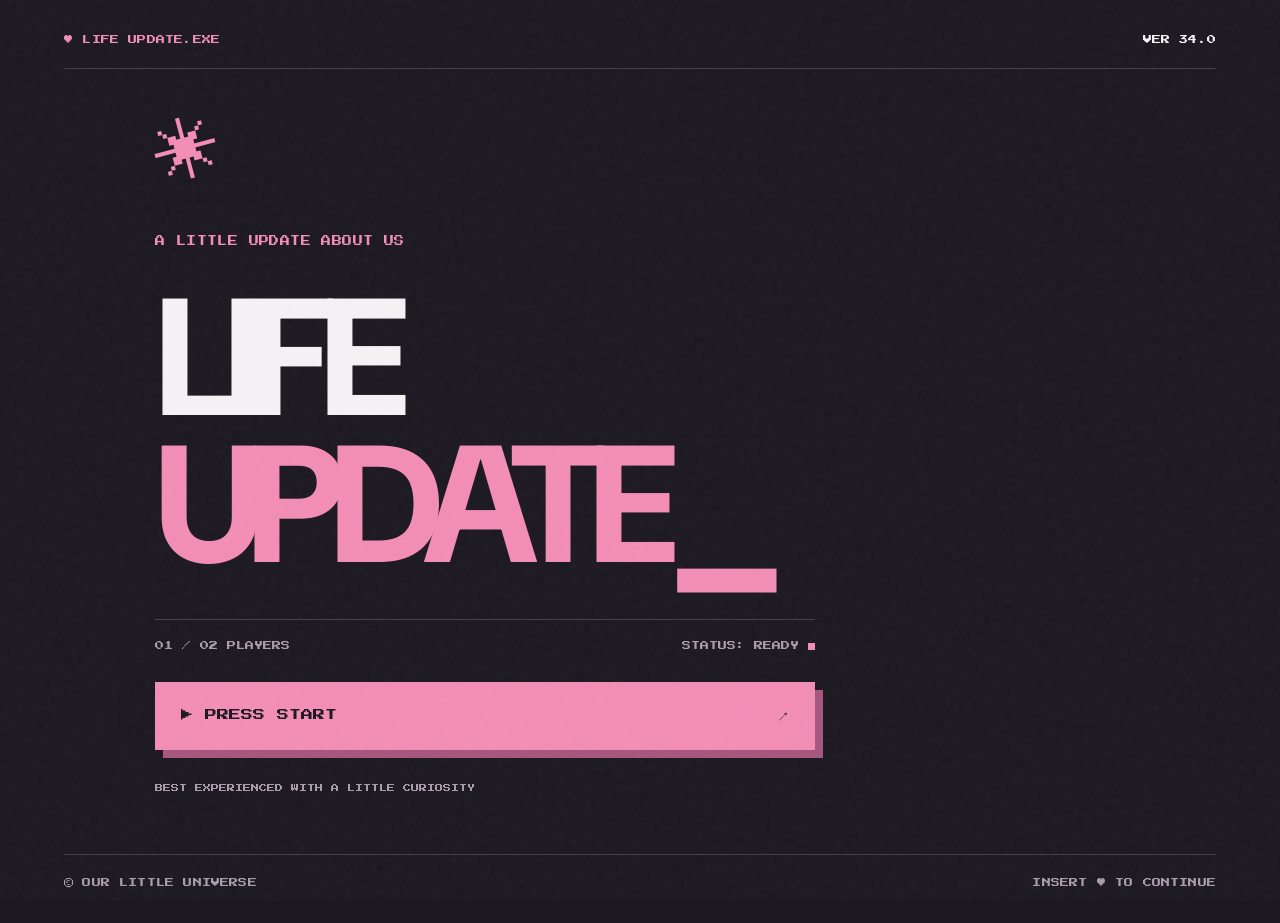
==== party/index.html @ cc2a0d20 "Add party invitation" ====
<!doctype html>
<html lang="ko">
<head>
  <meta charset="utf-8">
  <meta name="viewport" content="width=device-width, initial-scale=1, maximum-scale=1, user-scalable=no">
  <meta name="theme-color" content="#1d1921">
  <title>LIFE UPDATE v34.0 — WE GOT MARRIED</title>
  <link rel="preconnect" href="https://fonts.googleapis.com">
  <link rel="preconnect" href="https://fonts.gstatic.com" crossorigin>
  <link href="https://fonts.googleapis.com/css2?family=DM+Sans:wght@400;500;600;700;800;900&family=Press+Start+2P&display=swap" rel="stylesheet">
  <link rel="stylesheet" href="style.css?v=party1">
  <script src="script.js?v=party1" defer></script>
</head>
<body>
  <div class="noise" aria-hidden="true"></div>
  <section class="scene intro is-active" id="intro" aria-label="시작 화면">
    <div class="frame">
      <header class="topline"><span>♥ LIFE UPDATE.EXE</span><span>VER 34.0</span></header>
      <div class="intro-center">
        <div class="pixel-star" aria-hidden="true">✳</div>
        <p class="eyebrow">A LITTLE UPDATE ABOUT US</p>
        <h1 class="intro-title">LIFE<br><em>UPDATE</em><span class="cursor">_</span></h1>
        <div class="intro-info"><span>01 / 02 PLAYERS</span><span>STATUS: READY <i class="status-dot"></i></span></div>
        <button id="startButton" class="game-button"><span>▶ PRESS START</span><span>↗</span></button>
        <p class="micro">BEST EXPERIENCED WITH A LITTLE CURIOSITY</p>
      </div>
      <footer class="bottomline"><span>© OUR LITTLE UNIVERSE</span><span>INSERT ♥ TO CONTINUE</span></footer>
    </div>
  </section>
  <section class="scene loading" id="loading" aria-label="로딩 화면" aria-live="polite">
    <div class="loading-inner">
      <span class="pixel-tag">SYSTEM MESSAGE / 002</span>
      <div class="loading-heart" aria-hidden="true">♥</div>
      <h2>LOADING<br>NEW CHAPTER<span class="pink">_</span></h2>
      <div class="cat-runway" aria-label="애옹이와 애기가 달리고 뿌기가 뒤따라 걷는 픽셀 애니메이션">
        <div class="cat-runner cat-aeyong" id="catAeyong"><span class="cat-name">애옹</span><img id="aeyongSprite" src="assets/aeyong-0.png" alt="달리는 애옹"></div>
        <div class="cat-runner cat-aegi" id="catAegi"><span class="cat-name">애기</span><img id="aegiSprite" src="assets/aegi-0.png" alt="달리는 애기"></div>
        <div class="cat-runner turtle-bbugi" id="turtleBbugi"><span class="cat-name">뿌기</span><img id="bbugiSprite" src="assets/bbugi-0.png" alt="천천히 걷는 뿌기"></div>
        <span class="finish-flag" aria-hidden="true">♥</span>
      </div>
      <div class="loading-track"><div class="loading-fill" id="loadingFill"></div></div>
      <div class="loading-meta"><span id="loadingText">INITIALIZING...</span><span id="loadingPercent">0%</span></div><p class="loading-tip">TIP! 신규 파티원 3마리 합류! (전투력 미상, 귀여움 MAX)</p>
    </div>
  </section>
  <main class="hero" id="hero">
    <div class="pixel-window">
      <div class="pixel-window-top"><span>♥ LIFE UPDATE.EXE</span><span class="window-actions" aria-hidden="true">− □ ×</span></div>
      <div class="pixel-window-content">
        <div class="hero-badge">✳ ACHIEVEMENT UNLOCKED ✳</div>
        <div class="pixel-sparkles" aria-hidden="true">✦ <span>✧</span> ✦</div>
        <h1 class="pixel-hero-title">WE GOT<br><span>MARRIED!</span></h1>
        <p class="hero-players">JOSEPH <span>×</span> HAEUN</p>
        <p class="pixel-hero-sub">Not a wedding invitation.<br>A life update.</p>
        <a class="pixel-story-button" href="#decision">▶ ENTER STORY MODE <span aria-hidden="true">→</span></a>
        <div class="pixel-hero-bottom"><span>PLAYER 01 + PLAYER 02</span><span>SAVE COMPLETE ✓</span></div>
        <div class="hero-cats" aria-label="애옹이와 애기 픽셀 캐릭터">
          <img src="assets/aeyong-0.png" alt="애옹"/><span>♥</span><img src="assets/aegi-0.png" alt="애기"/>
        </div>
      </div>
    </div>
  </main>
  <section class="decision-section status-screen" id="decision">
    <div class="status-window">
      <div class="status-window-top"><span>♥ LIFE UPDATE.EXE</span><span>CHAPTER 01 / STATUS UPDATE</span></div>
      <div class="status-window-body">
        <p class="status-kicker">★ 새로운 소식</p>
        <h2 class="status-title">저희 결혼했어요!</h2>
        <div class="status-table" aria-label="결혼 소식 요약">
          <div class="status-row"><span>관계 상태</span><strong>연애 모드 종료✓</strong></div>
          <div class="status-row"><span>진행 방식</span><strong>결혼식 퀘스트 스킵✓</strong></div>
          <div class="status-row"><span>업데이트 결과</span><strong>2인 파티 결성 완료✓</strong></div>
        </div>
        <div class="status-footer"><span>JOSEPH × HAEUN</span><a href="#hero">↑ BACK TO TITLE</a></div>
        <div class="proposal-stage" aria-label="요셉과 하은의 프러포즈 픽셀 애니메이션">
          <img id="proposalFrame" class="proposal-frame" src="assets/proposal-uniform-1.png" alt="요셉과 하은, 애옹과 애기가 함께하는 프러포즈 이야기" width="330" height="180">
        </div>
      </div>
    </div>
  </section>
  <!-- CHAPTER 02 — MEMORY ARCHIVE -->
  <section class="memory-archive" id="memory" aria-label="사진 갤러리">
  <div class="memory-window">
    <div class="memory-window-top"><span>♥ LIFE UPDATE.EXE</span><span>CHAPTER 02 / MEMORY ARCHIVE</span></div>
    <div class="memory-body">
      <p class="memory-kicker">★ JOSEPH ♡ HAEUN</p>
      <h2>PHOTO <span>MODE</span></h2>
      <div class="memory-viewer" id="memoryViewer">
        <button class="memory-arrow" id="memoryPrev" aria-label="이전 사진">◀</button>
        <div class="memory-photo" id="memoryPhoto" role="img" aria-label="사진 준비 중">
          <div class="memory-placeholder"><span>✳</span><strong>PHOTO 01</strong><small>사진을 넣을 예정이에요</small></div>
        </div>
        <button class="memory-arrow" id="memoryNext" aria-label="다음 사진">▶</button>
      </div>
      <div class="memory-controls"><span id="memoryCount">01 / 08</span><div class="memory-dots" id="memoryDots" aria-label="사진 페이지"></div><span>← SWIPE →</span></div>
      <div class="memory-footer"><span>JOSEPH × HAEUN</span><a href="#decision">↑ PREVIOUS CHAPTER</a></div>
    </div>
  </div>
</section>

<!-- CHAPTER 03 — RELEASE NOTES -->
<section class="release-section" id="release">
  <div class="release-window">
    <div class="release-top">
      <span>♥ LIFE UPDATE.EXE</span>
      <span>CHAPTER 03 / RELEASE NOTES</span>
    </div>

    <div class="release-body">
      <p class="release-kicker">★ 새로운 업데이트</p>
      <h2>RELEASE <span>NOTES</span></h2>
      <p class="release-version">VERSION 34.0 — WHAT'S NEW?</p>

      <div class="release-list">
        <div class="release-item">
          <span class="release-tag">NEW</span>
          <div>
            <h3>부부 모드 활성화</h3>
            <p>싱글 플레이 종료, 협동 플레이 시작</p>
          </div>
        </div>

        <div class="release-item">
          <span class="release-tag">UPDATE</span>
          <div>
            <h3>가족 구성 업데이트</h3>
            <p>요셉 · 하은 · 애옹 · 애기 · 뿌기</p>
          </div>
        </div>

        <div class="release-item">
          <span class="release-tag">PATCH</span>
          <div>
            <h3>일상 공유 기능 추가</h3>
            <p>요셉의 닭소리 알람 강제 동기화, 하은 식비 공동 부담 기능 추가 </p>
          </div>
        </div>
      </div>

      <p class="release-complete">
        ♥ UPDATE SUCCESSFULLY INSTALLED ♥
      </p>

      <div class="release-footer">
        <span>JOSEPH × HAEUN</span>
        <a href="#memory">↑ PREVIOUS CHAPTER</a>
      </div>
    </div>
  </div>
</section>

<!-- CHAPTER 04 — UPDATE COMPLETE -->
<section class="complete-section" id="complete" aria-label="업데이트 완료">
  <div class="complete-window">
    <div class="complete-top"><span>♥ LIFE UPDATE.EXE</span><span>CHAPTER 04 / COMPLETE</span></div>
    <div class="complete-body">
      <p class="complete-kicker">★ ACHIEVEMENT UNLOCKED</p>
      <div class="complete-center">
        <div class="pixel-ending-heart" aria-label="하트"></div>
        <h2>UPDATE<br><span>COMPLETE!</span></h2>
        <p class="complete-message">우리의 새로운 챕터가 시작되었습니다.</p>
        <p class="complete-caption">THANK YOU FOR BEING PART OF OUR STORY.</p>
      </div>
      <div class="complete-bottom"><span>JOSEPH × HAEUN</span><span>VERSION 34.0 ✓</span></div>
      <div class="chapter-navigation complete-navigation">
        <a href="#release">◀ PREVIOUS</a>
        <a href="#party">NEXT CHAPTER ▶</a>
      </div>
    </div>
  </div>
</section>

<section class="complete-section" id="party" aria-label="결혼파티 안내">
  <div class="complete-window">
    <div class="complete-top"><span>♥ LIFE UPDATE.EXE</span><span>BONUS STAGE / PARTY</span></div>
    <div class="complete-body">
      <p class="complete-kicker">★ BONUS STAGE UNLOCKED</p>
      <div class="complete-center">
        <div class="pixel-ending-heart" aria-hidden="true"></div>
        <h2>WEDDING<br><span>PARTY!</span></h2>
        <p class="complete-message">우리의 결혼파티에 초대합니다!</p>
        <p class="complete-caption">DATE &amp; LOCATION DETAILS COMING SOON</p>
      </div>
      <div class="complete-bottom"><span>JOSEPH × HAEUN</span><span>PARTY MODE ✓</span></div>
      <div class="chapter-navigation complete-navigation">
        <a href="#complete">◀ PREVIOUS</a>
        <a href="#hero">↩ BACK TO TITLE</a>
      </div>
    </div>
  </div>
</section>

</body>
</html>
---- party/style.css ----
@import url('https://fonts.googleapis.com/css2?family=DM+Sans:wght@400;500;600;700;800;900&family=Press+Start+2P&display=swap');
:root{--bg:#1d1921;--paper:#f5f2f5;--pink:#f38eb5;--muted:#a99daa;--line:#493d4b;--pixel:"Press Start 2P",monospace;--sans:"DM Sans",Arial,sans-serif}
*{box-sizing:border-box}html{scroll-behavior:smooth}body{margin:0;background:var(--bg);color:var(--paper);font-family:var(--sans);-webkit-font-smoothing:antialiased}button,a{font:inherit}a{color:inherit;text-decoration:none}button{cursor:pointer}.noise{pointer-events:none;position:fixed;inset:0;z-index:30;opacity:.065;background-image:url("data:image/svg+xml,%3Csvg viewBox='0 0 180 180' xmlns='http://www.w3.org/2000/svg'%3E%3Cfilter id='n'%3E%3CfeTurbulence type='fractalNoise' baseFrequency='.75' numOctaves='3' stitchTiles='stitch'/%3E%3C/filter%3E%3Crect width='100%25' height='100%25' filter='url(%23n)' opacity='.5'/%3E%3C/svg%3E")}.scene{display:none;min-height:100svh}.scene.is-active{display:block}.frame{width:min(100%,1440px);min-height:100svh;margin:auto;padding:32px clamp(22px,5vw,76px);display:flex;flex-direction:column}.topline,.bottomline{display:flex;justify-content:space-between;gap:12px;font-family:var(--pixel);font-size:9px;line-height:1.8;letter-spacing:.02em}.topline{border-bottom:1px solid var(--line);padding-bottom:20px}.topline span:first-child{color:var(--pink)}.bottomline{border-top:1px solid var(--line);padding-top:20px;color:var(--muted)}.bottomline a:hover{color:var(--pink)}.intro-center{flex:1;display:flex;flex-direction:column;justify-content:center;align-items:flex-start;max-width:970px;width:100%;margin:auto;padding:50px 0}.pixel-star{font-size:66px;color:var(--pink);line-height:1;transform:rotate(-15deg);margin-bottom:35px}.eyebrow,.pixel-tag{font-family:var(--pixel);font-size:10px;line-height:2.2;color:var(--pink);letter-spacing:.04em}.intro-title,.hero-title,.decision-main h2{font-size:clamp(64px,13vw,180px);line-height:.88;letter-spacing:-.095em;font-weight:900;margin:24px 0 40px}.intro-title em{font-style:normal;color:var(--pink)}.cursor,.pink,.blink{color:var(--pink)}.cursor,.blink{animation:blink 1s steps(1) infinite}.intro-info{display:flex;justify-content:space-between;width:100%;max-width:660px;border-top:1px solid var(--line);padding:18px 0 28px;font-family:var(--pixel);font-size:9px;line-height:1.8;color:var(--muted)}.status-dot{display:inline-block;width:7px;height:7px;background:var(--pink);vertical-align:middle}.game-button{display:flex;justify-content:space-between;align-items:center;gap:32px;background:var(--pink);color:var(--bg);border:0;padding:23px 26px;width:min(100%,660px);font-family:var(--pixel);font-size:12px;line-height:1.8;text-align:left;box-shadow:8px 8px 0 #a6577e;transition:transform .15s,box-shadow .15s}.game-button:hover{transform:translate(4px,4px);box-shadow:4px 4px 0 #a6577e}.game-button:focus-visible{outline:3px solid white;outline-offset:5px}.micro{font-family:var(--pixel);font-size:8px;line-height:2;color:var(--muted);margin-top:30px}.loading.is-active{display:grid;place-items:center;padding:28px}.loading-inner{width:min(100%,620px)}.loading-heart{color:var(--pink);font-size:76px;margin:60px 0 28px;animation:pulse 1s steps(2) infinite}.loading h2{font-size:clamp(42px,9vw,100px);line-height:.96;letter-spacing:-.07em;margin:0 0 50px;font-weight:900}.loading-track{height:20px;border:2px solid var(--pink);padding:3px}.loading-fill{height:100%;width:0;background:repeating-linear-gradient(90deg,var(--pink) 0 17px,transparent 17px 21px);transition:width .12s linear}.loading-meta{display:flex;justify-content:space-between;gap:8px;margin-top:17px;font-family:var(--pixel);font-size:9px;line-height:2;color:var(--muted)}.hero{display:none;min-height:100svh}.hero.is-active{display:block}.hero-main{flex:1;display:flex;flex-direction:column;justify-content:center;padding:50px 0 70px}.hero-upper{display:flex;justify-content:space-between;align-items:flex-start;gap:20px}.achievement{font-family:var(--pixel);font-size:10px;line-height:2.3;color:var(--pink)}.sparkle{font-size:20px;vertical-align:middle}.edition{text-align:right;font-family:var(--pixel);font-size:9px;line-height:2.2;color:var(--muted)}.hero-title{font-size:clamp(65px,13.8vw,190px);margin:45px 0 30px}.hero-title span{color:var(--pink)}.hero-detail{display:flex;align-items:center;justify-content:flex-end;gap:28px;border-top:1px solid var(--line);padding:22px 0 44px}.hero-detail p{font-size:clamp(15px,1.7vw,22px);line-height:1.5;color:var(--muted);margin:0}.hero-detail strong{color:var(--paper);font-weight:600}.pixel-heart{font-family:var(--pixel);font-size:40px;color:var(--pink)}.hero-button{align-self:flex-end}.decision-section{min-height:100svh;background:var(--paper);color:var(--bg)}.decision-section .topline,.decision-section .bottomline{border-color:#d6cbd3}.decision-section .bottomline{color:#827780}.decision-main{flex:1;position:relative;width:100%;max-width:1080px;margin:auto;display:flex;flex-direction:column;justify-content:center;padding:70px 0 90px}.decision-main .eyebrow{color:#bd5f87}.chapter-index{position:absolute;right:0;top:78px;font-family:var(--pixel);font-size:11px;color:#9c8d99}.chapter-index span{color:#d2c4ce;padding:0 8px}.decision-main h2{font-size:clamp(62px,11vw,145px);margin:35px 0 55px}.decision-main h2 span{color:#d8749b}.story-card{max-width:760px;width:100%;align-self:flex-end;border:2px solid var(--bg);box-shadow:9px 9px 0 #e3b1c6;background:#fffafc}.story-card-head,.story-card-foot{display:flex;justify-content:space-between;gap:10px;padding:17px 22px;font-family:var(--pixel);font-size:9px;line-height:1.8}.story-card-head{border-bottom:2px solid var(--bg)}.story-hearts{color:#d8749b}.story-card-body{padding:42px 26px 48px}.story-card-body p{font-size:clamp(18px,2.4vw,25px);line-height:1.7;word-break:keep-all;margin:0 0 8px;font-weight:600}.story-card-foot{border-top:2px solid var(--bg);color:#8d7785}.story-card-foot span{color:#d8749b}@keyframes blink{50%{opacity:0}}@keyframes pulse{50%{transform:scale(1.08)}}@media(max-width:700px){.frame{padding:22px 20px}.topline,.bottomline{font-size:7px}.intro-title,.hero-title{font-size:clamp(52px,15vw,100px)}.intro-title{margin:22px 0 34px}.pixel-star{font-size:45px;margin-bottom:28px}.eyebrow,.pixel-tag,.achievement{font-size:8px}.intro-info{font-size:7px;gap:12px;flex-wrap:wrap}.game-button{font-size:9px;padding:20px 18px;box-shadow:5px 5px 0 #a6577e}.edition{font-size:7px}.hero-upper{align-items:flex-start}.hero-title{margin:60px 0 34px}.hero-detail{justify-content:space-between;gap:15px}.pixel-heart{font-size:26px}.hero-button{align-self:stretch}.decision-main{padding:90px 0 80px}.decision-main h2{font-size:clamp(53px,12vw,85px);margin:30px 0 45px}.chapter-index{top:42px;font-size:8px}.story-card-head,.story-card-foot{font-size:7px;padding:13px 12px}.story-card-body{padding:30px 16px}.story-card-body p{font-size:17px}.loading-meta{font-size:7px}.loading-heart{font-size:54px}}@media(prefers-reduced-motion:reduce){*,*:before,*:after{animation:none!important;scroll-behavior:auto!important;transition:none!important}}

/* Pixel cats loading animation */
.loading-inner{width:min(100%,780px)}.loading-heart{display:none}.loading h2{margin-top:26px;margin-bottom:34px}.cat-runway{height:148px;position:relative;border-bottom:3px dashed var(--pink);margin-bottom:12px;overflow:hidden}.cat-runner{position:absolute;bottom:3px;left:0;width:110px;height:112px;display:flex;align-items:center;justify-content:flex-end;flex-direction:column;will-change:left}.cat-runner img{width:110px;height:auto;image-rendering:pixelated;display:block;animation:cat-hop .28s steps(2,end) infinite}.cat-aegi{bottom:0}.cat-aegi img{width:100px}.cat-name{border:2px solid var(--pink);background:var(--bg);color:var(--paper);font-size:11px;font-weight:700;padding:5px 8px;white-space:nowrap;box-shadow:3px 3px 0 #9e577d}.finish-flag{position:absolute;right:3px;bottom:8px;height:72px;border-left:4px solid var(--pink);padding:5px 9px;background:var(--pink);color:var(--bg);font-size:20px;font-weight:900}.loading-tip{border:2px solid var(--pink);padding:16px 12px;text-align:center;color:var(--paper);font-size:clamp(12px,2.8vw,16px);margin-top:40px}.loading-tip::first-letter{color:var(--pink)}@keyframes cat-hop{50%{transform:translateY(-5px)}}@media(max-width:700px){.cat-runway{height:130px}.cat-runner{width:80px;height:100px}.cat-runner img{width:80px}.cat-aegi img{width:75px}.cat-name{font-size:10px;padding:4px 6px}.finish-flag{height:50px;font-size:15px}.loading-tip{margin-top:26px}}

/* PIXEL GAME HERO v2 — scoped to main screen only */
.hero.is-active{display:grid;place-items:center;padding:clamp(12px,3vw,34px);background:radial-gradient(ellipse at 50% 55%,#332536 0%,#1d1921 65%)}
.pixel-window{width:min(100%,1120px);border:5px solid #f38eb5;background:#1d1921;box-shadow:0 0 0 5px #1d1921,0 0 0 8px #ad6587,12px 12px 0 #100e13;position:relative}
.pixel-window-top{border-bottom:5px solid #f38eb5;padding:15px 21px;display:flex;align-items:center;justify-content:space-between;gap:12px;font-family:var(--pixel);font-size:clamp(8px,1.15vw,13px);color:#f7d9e6;line-height:1.8}
.window-actions{font-size:clamp(13px,2vw,22px);color:#f38eb5;white-space:nowrap}
.pixel-window-content{position:relative;padding:clamp(32px,6vw,80px) clamp(20px,6vw,76px) 22px;text-align:center;overflow:hidden}
.hero-badge{font-family:var(--pixel);font-size:clamp(8px,1.25vw,12px);color:#f38eb5;line-height:2.1;animation:badge-in .65s steps(5,end) both}
.pixel-sparkles{color:#f38eb5;font-size:24px;letter-spacing:36px;margin:18px 0 0;animation:pixel-glow 1.5s steps(2,end) infinite}.pixel-sparkles span{font-size:16px;color:#f5f2f5}
.pixel-hero-title{font-family:var(--pixel);font-size:clamp(25px,5.6vw,76px);line-height:1.5;letter-spacing:-.065em;margin:12px 0 18px;color:#f5f2f5;text-shadow:5px 5px 0 #453344;overflow-wrap:anywhere;animation:title-in .55s steps(5,end) both}
.pixel-hero-title span{color:#f38eb5;text-shadow:5px 5px 0 #6b3a58}
.hero-players{font-family:var(--pixel);font-size:clamp(9px,1.3vw,13px);letter-spacing:.06em;line-height:2;color:#f5f2f5;margin:0}.hero-players span{color:#f38eb5;padding:0 7px}
.pixel-hero-sub{font-family:var(--sans);font-size:clamp(14px,2vw,19px);line-height:1.7;color:#c6b9c7;margin:22px 0 29px}
.pixel-story-button{display:flex;align-items:center;justify-content:space-between;gap:12px;width:min(100%,580px);margin:0 auto;background:#f38eb5;color:#1d1921;border:3px solid #f38eb5;box-shadow:6px 6px 0 #a85d80;padding:19px 22px;font-family:var(--pixel);font-size:clamp(9px,1.35vw,13px);line-height:1.8;text-align:left;transition:transform .12s,box-shadow .12s}
.pixel-story-button:hover{transform:translate(3px,3px);box-shadow:3px 3px 0 #a85d80}.pixel-story-button:focus-visible{outline:3px solid white;outline-offset:7px}
.pixel-hero-bottom{border-top:2px dashed #695269;display:flex;justify-content:space-between;gap:14px;margin-top:47px;padding-top:17px;color:#bbaaba;font-family:var(--pixel);font-size:clamp(6px,.9vw,9px);line-height:1.8;text-align:left}
.hero-cats{display:flex;align-items:end;justify-content:center;gap:7px;margin:16px auto -15px;height:68px}.hero-cats img{width:83px;height:auto;image-rendering:pixelated}.hero-cats span{font-size:15px;color:#f38eb5;align-self:center}
@keyframes badge-in{from{opacity:0;transform:translateY(10px)}to{opacity:1;transform:translateY(0)}}@keyframes title-in{from{opacity:0;transform:translateY(18px)}to{opacity:1;transform:translateY(0)}}@keyframes pixel-glow{50%{opacity:.45}}
@media(max-width:600px){.pixel-window{border-width:3px;box-shadow:0 0 0 3px #1d1921,0 0 0 5px #ad6587,5px 5px 0 #100e13}.pixel-window-top{border-bottom-width:3px;padding:12px}.pixel-window-content{padding:36px 15px 12px}.pixel-sparkles{letter-spacing:15px;font-size:16px}.pixel-hero-title{font-size:clamp(22px,6vw,38px);line-height:1.6;text-shadow:2px 2px 0 #453344}.pixel-hero-title span{text-shadow:2px 2px 0 #6b3a58}.pixel-story-button{padding:15px 12px;box-shadow:4px 4px 0 #a85d80}.pixel-hero-bottom{margin-top:36px}.hero-cats{height:55px}.hero-cats img{width:67px}}
@media(prefers-reduced-motion:reduce){.hero-badge,.pixel-sparkles,.pixel-hero-title{animation:none}}

/* Chapter 01 — Pixel Korean status window */
@font-face{font-family:"Galmuri11";src:url("https://cdn.jsdelivr.net/npm/galmuri@2.40.0/dist/Galmuri11.woff2") format("woff2");font-display:swap}
.status-screen{background:#1d1921;color:#f5f2f5;min-height:100svh;display:flex;align-items:center;justify-content:center;padding:45px 22px}
.status-window{width:min(100%,850px);border:4px solid #f38eb5;background:#211b26;box-shadow:0 0 0 5px #1d1921,0 0 0 7px #a96589,9px 9px 0 #110e15}
.status-window-top{display:flex;justify-content:space-between;gap:14px;flex-wrap:wrap;padding:17px 20px;background:#f38eb5;color:#1d1921;font:9px/1.8 var(--pixel)}
.status-window-body{padding:clamp(22px,5vw,58px)}
.status-kicker{font:clamp(12px,2vw,16px)/1.8 "Galmuri11",monospace;color:#f38eb5;margin:0 0 15px}
.status-title{font:700 clamp(24px,5vw,48px)/1.45 "Galmuri11",monospace;letter-spacing:-.03em;margin:0 0 34px;word-break:keep-all}
.status-table{border:2px solid #80617d}
.status-row{display:flex;justify-content:space-between;align-items:center;gap:16px;padding:20px 22px;font:clamp(13px,2.3vw,20px)/1.5 "Galmuri11",monospace}
.status-row+.status-row{border-top:2px solid #59445a}
.status-row>span{color:#d0c4d0}.status-row strong{font-weight:700;color:#f38eb5;text-align:right;word-break:keep-all}
.status-row:nth-child(2) strong{color:#f5f2f5}
.status-footer{display:flex;justify-content:space-between;gap:16px;flex-wrap:wrap;margin-top:32px;color:#b6a7b7;font:9px/2 var(--pixel)}
.status-footer a{color:#f38eb5}.status-footer a:hover{text-decoration:underline}
@media(max-width:600px){.status-screen{padding:30px 16px}.status-window{border-width:3px;box-shadow:0 0 0 3px #1d1921,0 0 0 5px #a96589,5px 5px 0 #110e15}.status-window-top{padding:12px;font-size:7px}.status-window-body{padding:30px 16px}.status-title{margin-bottom:25px}.status-row{padding:17px 12px;gap:10px}.status-footer{font-size:7px}}

/* START 화면에서는 다른 화면 숨기기 */
#loading:not(.is-active),
#hero:not(.is-active) {
  display: none !important;
}

/* START 화면이 끝나기 전 STATUS UPDATE 숨기기 */
body:has(#intro.is-active) #decision,
body:has(#loading.is-active) #decision {
  display: none !important;
}
/* MEMORY ARCHIVE ADD-ON */
.memory-archive{display:none;min-height:100svh;background:#1d1921;color:#f5f2f5;padding:clamp(24px,5vw,64px) 20px;font-family:inherit}
body:has(#hero.is-active) .memory-archive{display:grid;place-items:center}
.memory-window{width:min(100%,880px);border:3px solid #f38eb5;box-shadow:6px 6px 0 #a6577e;padding:5px}
.memory-window-top{background:#f38eb5;color:#1d1921;display:flex;justify-content:space-between;gap:12px;padding:14px;font-family:'Press Start 2P',monospace;font-size:9px;line-height:1.8}
.memory-body{padding:clamp(20px,5vw,46px)}.memory-kicker{color:#f38eb5;font-size:14px;margin:0 0 18px}.memory-body h2{font-size:clamp(32px,7vw,66px);line-height:1.1;letter-spacing:-.06em;margin:0 0 28px;font-weight:900}.memory-body h2 span{color:#f38eb5}
.memory-viewer{display:grid;grid-template-columns:44px minmax(0,1fr) 44px;align-items:stretch;gap:8px}.memory-arrow{border:2px solid #f38eb5;background:#2d2430;color:#f38eb5;font-family:'Press Start 2P',monospace;cursor:pointer}.memory-arrow:hover,.memory-arrow:focus-visible{background:#f38eb5;color:#1d1921}
.memory-photo{min-width:0;aspect-ratio:4/3;border:2px solid #66516a;background:#2d2430;display:grid;place-items:center;overflow:hidden}.memory-photo img{width:100%;height:100%;object-fit:contain;display:block}.memory-placeholder{display:flex;flex-direction:column;align-items:center;gap:18px;text-align:center}.memory-placeholder span{font-size:45px;color:#f38eb5}.memory-placeholder strong{font-family:'Press Start 2P',monospace;font-size:clamp(12px,2vw,18px)}.memory-placeholder small{font-size:13px;color:#c5b7c6}
.memory-controls,.memory-footer{display:flex;justify-content:space-between;align-items:center;gap:12px;font-family:'Press Start 2P',monospace;font-size:9px;line-height:2;color:#c5b7c6}.memory-controls{padding:20px 0 28px}.memory-dots{display:flex;flex-wrap:wrap;justify-content:center;gap:7px}.memory-dot{width:9px;height:9px;background:#6b546b;border:0;padding:0;cursor:pointer}.memory-dot.is-current{background:#f38eb5}.memory-footer{border-top:1px solid #66516a;padding-top:18px}.memory-footer a{color:#f38eb5}
@media(max-width:600px){.memory-window-top{font-size:7px;padding:10px}.memory-body{padding:18px 12px}.memory-viewer{grid-template-columns:30px minmax(0,1fr) 30px;gap:4px}.memory-controls,.memory-footer{font-size:7px}.memory-photo{aspect-ratio:3/4}.memory-arrow{font-size:9px}}

/* 뿌기: 고양이보다 작은 픽셀 거북이가 뒤에서 느리게 걷습니다. */
.cat-runner.turtle-bbugi{width:64px;height:77px;bottom:3px;z-index:3;pointer-events:none}
.turtle-bbugi img{width:64px;height:auto;image-rendering:pixelated;animation:turtle-walk .72s steps(2,end) infinite}
.turtle-bbugi .cat-name{font-size:9px;padding:3px 5px;box-shadow:2px 2px 0 #9e577d}
@keyframes turtle-walk{50%{transform:translateY(-2px)}}
@media(max-width:700px){.cat-runner.turtle-bbugi{width:48px;height:62px}.turtle-bbugi img{width:48px}.turtle-bbugi .cat-name{font-size:8px;padding:2px 4px}}
@media(prefers-reduced-motion:reduce){.turtle-bbugi img{animation:none}}
/* 뿌기만 천천히 걷기 */
.cat-bbugi img {
  animation: bbugi-walk 0.8s steps(2, end) infinite;
}

@keyframes bbugi-walk {
  50% {
    transform: translateY(-2px);
  }
}
/* MEMORY ARCHIVE — 세로형 사진 앨범 */
.memory-photo {
  aspect-ratio: 3 / 4;
  max-width: 480px;
  width: 100%;
  margin: 0 auto;
}

.memory-viewer {
  grid-template-columns: 44px minmax(0, 480px) 44px;
  justify-content: center;
}

@media (max-width: 600px) {
  .memory-viewer {
    grid-template-columns: 30px minmax(0, 1fr) 30px;
  }
}
/* 사진 전체가 잘리지 않도록 표시 */
.memory-photo img {
  width: 100%;
  height: 100%;
  object-fit: contain;
}

/* CHAPTER 03 — RELEASE NOTES */
.release-section {
  min-height: 100svh;
  background: #1d1921;
  color: #f5f2f5;
  padding: 45px 20px;
  display: none;
  place-items: center;
}

body:has(#hero.is-active) .release-section {
  display: grid;
}

.release-window {
  width: min(100%, 880px);
  border: 3px solid #f38eb5;
  background: #211b26;
  box-shadow: 6px 6px 0 #a6577e;
}

.release-top {
  display: flex;
  justify-content: space-between;
  flex-wrap: wrap;
  gap: 12px;
  background: #f38eb5;
  color: #1d1921;
  padding: 15px;
  font: 9px/1.8 var(--pixel);
}

.release-body {
  padding: clamp(22px, 5vw, 48px);
}

.release-kicker {
  color: #f38eb5;
  font: 15px "Galmuri11", monospace;
}

.release-body h2 {
  font-size: clamp(30px, 7vw, 64px);
  letter-spacing: -.06em;
  margin: 15px 0;
}

.release-body h2 span {
  color: #f38eb5;
}

.release-version {
  color: #bbaaba;
  font: 9px/2 var(--pixel);
  margin-bottom: 35px;
}

.release-list {
  border: 2px solid #66516a;
}

.release-item {
  display: flex;
  align-items: flex-start;
  gap: 18px;
  padding: 25px 20px;
}

.release-item + .release-item {
  border-top: 2px solid #66516a;
}

.release-tag {
  background: #f38eb5;
  color: #1d1921;
  padding: 8px;
  font: 8px var(--pixel);
  min-width: 70px;
  text-align: center;
}

.release-item h3 {
  font: 700 19px/1.5 "Galmuri11", monospace;
  margin: 0 0 9px;
}

.release-item p {
  color: #c5b7c6;
  font: 12px/1.8 "Galmuri11", monospace;
  margin: 0;
}

.release-complete {
  color: #f38eb5;
  font: 9px/2 var(--pixel);
  text-align: center;
  margin: 35px 0;
}

.release-footer {
  display: flex;
  justify-content: space-between;
  gap: 15px;
  border-top: 1px solid #66516a;
  padding-top: 20px;
  color: #bbaaba;
  font: 9px/2 var(--pixel);
}

.release-footer a {
  color: #f38eb5;
}

@media (max-width: 600px) {
  .release-top,
  .release-footer {
    font-size: 7px;
  }

  .release-item {
    padding: 20px 12px;
    gap: 10px;
  }

  .release-tag {
    min-width: 58px;
    font-size: 7px;
  }

  .release-item h3 {
    font-size: 16px;
  }

  .release-item p {
    font-size: 11px;
  }

  .release-complete,
  .release-version {
    font-size: 7px;
  }
}

/* CHAPTER MODE — 한 화면씩 보여주기 */
body.chapter-mode #decision,
body.chapter-mode #memory,
body.chapter-mode #release {
  display: none !important;
}

body.chapter-mode[data-chapter="decision"] #decision,
body.chapter-mode[data-chapter="memory"] #memory,
body.chapter-mode[data-chapter="release"] #release {
  display: flex !important;
  align-items: center;
  justify-content: center;
}

body.chapter-mode[data-chapter="memory"] #memory,
body.chapter-mode[data-chapter="release"] #release {
  display: grid !important;
  place-items: center;
}

body.chapter-mode #hero {
  display: none !important;
}

body.chapter-mode[data-chapter="hero"] #hero {
  display: grid !important;
}

/* 챕터 이동 버튼 */
.chapter-navigation {
  display: flex;
  justify-content: space-between;
  flex-wrap: wrap;
  gap: 14px;
  margin-top: 28px;
}

.chapter-navigation a {
  flex: 1;
  min-width: 130px;
  padding: 16px 12px;
  border: 2px solid #f38eb5;
  color: #f38eb5;
  text-align: center;
  font: 9px/1.8 var(--pixel);
  transition: background .15s, color .15s;
}

.chapter-navigation a:hover {
  background: #f38eb5;
  color: #1d1921;
}

@media (max-width: 600px) {
  .chapter-navigation a {
    font-size: 7px;
    min-width: 110px;
  }
}


/* CHAPTER LAYOUT — consolidated shared sizing */
body.chapter-mode[data-chapter="decision"] #decision,
body.chapter-mode[data-chapter="memory"] #memory,
body.chapter-mode[data-chapter="release"] #release {
  display: flex !important;
  width: 100%;
  min-height: 100svh;
  align-items: center;
  justify-content: center;
  padding: 24px 18px;
}
.status-window, .memory-window, .release-window {
  flex: 0 1 880px;
  width: 100%;
  max-width: 880px;
  height: 790px;
  min-height: 0;
  margin: 0 auto;
  padding: 0;
  border: 3px solid #f38eb5;
  background: #211b26;
  box-shadow: 6px 6px 0 #a6577e;
  display: flex;
  flex-direction: column;
}
.status-window-top, .memory-window-top, .release-top {
  flex: 0 0 54px;
  min-height: 54px;
  display: flex;
  align-items: center;
  justify-content: space-between;
  flex-wrap: wrap;
  gap: 12px;
  padding: 12px 20px;
  background: #f38eb5;
  color: #1d1921;
  font: 9px/1.8 var(--pixel);
}
.status-window-body, .memory-body, .release-body {
  flex: 1;
  min-height: 0;
  display: flex;
  flex-direction: column;
  padding: 36px 44px;
}
.status-footer a, .memory-footer a, .release-footer a {display:none}
.chapter-navigation {margin-top:auto; padding-top:20px; flex-shrink:0}
.memory-body h2, .release-body h2 {font-size:clamp(30px,5vw,54px)}
.memory-viewer {
  grid-template-columns: 38px minmax(0, 300px) 38px;
  justify-content:center;
  gap:8px;
}
.memory-photo {
  width:100%;
  max-width:300px;
  aspect-ratio:3/4;
  margin:0 auto;
}
.memory-controls {padding:14px 0 18px}
.memory-footer {margin-top:0}
.release-item {padding:19px 18px}
.release-version {margin-bottom:24px}
.release-complete {margin:22px 0}
.release-footer {margin-top:0}
@media(max-width:600px) {
  body.chapter-mode[data-chapter="decision"] #decision,
  body.chapter-mode[data-chapter="memory"] #memory,
  body.chapter-mode[data-chapter="release"] #release {padding:16px 12px;}
  .status-window,.memory-window,.release-window {
    height:auto;
    min-height:min(740px,calc(100svh - 32px));
    max-width:100%;
    box-shadow:4px 4px 0 #a6577e;
  }
  .status-window-top,.memory-window-top,.release-top {
    flex-basis:auto;
    min-height:48px;
    padding:12px;
    font-size:7px;
  }
  .status-window-body,.memory-body,.release-body {padding:24px 16px;}
  .memory-viewer {grid-template-columns:30px minmax(0,300px) 30px;gap:4px}
  .memory-photo {max-width:300px}
  .chapter-navigation {margin-top:auto;padding-top:24px}
}

/* CHAPTER 04 — same-sized ending window */
.complete-section {
  display:none;
  min-height:100svh;
  padding:16px 20px;
  background:#1d1921;
  color:#f5f2f5;
  align-items:center;
  justify-content:center;
}
.complete-window {
  width:100%;max-width:880px;height:790px;min-height:0;
  border:3px solid #f38eb5;background:#211b26;
  box-shadow:6px 6px 0 #a6577e;
  display:flex;flex-direction:column;
}
.complete-top {
  flex:0 0 54px;min-height:54px;display:flex;align-items:center;
  justify-content:space-between;flex-wrap:wrap;gap:12px;
  padding:12px 20px;background:#f38eb5;color:#1d1921;
  font:9px/1.8 var(--pixel);
}
.complete-body {
  flex:1;min-height:0;display:flex;flex-direction:column;
  padding:36px 44px;
}
.complete-kicker {font:15px/1.8 "Galmuri11",monospace;color:#f38eb5;margin:0}
.complete-center {flex:1;display:flex;flex-direction:column;align-items:center;justify-content:center;text-align:center;gap:18px}
.complete-heart {font:65px/1 var(--pixel);color:#f38eb5;animation:pulse 1.2s steps(2,end) infinite}
.complete-center h2 {font:clamp(25px,4.5vw,48px)/1.6 var(--pixel);letter-spacing:-.04em;margin:0;overflow-wrap:anywhere}
.complete-center h2 span {color:#f38eb5}
.complete-message {font:clamp(15px,2vw,20px)/1.7 "Galmuri11",monospace;margin:0;word-break:keep-all}
.complete-caption {font:9px/2 var(--pixel);color:#bbaaba;margin:0;word-break:keep-all}
.complete-bottom {display:flex;justify-content:space-between;gap:12px;border-top:1px solid #66516a;padding-top:15px;font:9px/2 var(--pixel);color:#bbaaba}
.complete-navigation {margin-top:auto;padding-top:20px}
/* Hide every chapter until story mode begins, including after loading. */
body:not(.chapter-mode) #decision,
body:not(.chapter-mode) #memory,
body:not(.chapter-mode) #release,
body:not(.chapter-mode) #complete {display:none!important}
body.chapter-mode #complete {display:none!important}
body.chapter-mode[data-chapter="complete"] #complete {display:flex!important}
@media(max-width:600px) {
  .complete-section {padding:16px 12px}
  .complete-window {height:auto;min-height:min(740px,calc(100svh - 32px));box-shadow:4px 4px 0 #a6577e}
  .complete-top {flex-basis:auto;min-height:48px;padding:12px;font-size:7px}
  .complete-body {padding:24px 16px}
  .complete-kicker {font-size:12px}
  .complete-center {padding:34px 0;gap:15px}
  .complete-heart {font-size:48px}
  .complete-center h2 {font-size:clamp(21px,6vw,32px)}
  .complete-caption,.complete-bottom {font-size:7px}
}

/* CHAPTER 01~04 작은 소제목 스타일 통일 */
.status-kicker,
.memory-kicker,
.release-kicker,
.complete-kicker {
  font-family: "Galmuri11", monospace;
  font-size: 15px;
  font-weight: 400;
  line-height: 1.8;
  letter-spacing: 0;
  color: #f38eb5;
  margin: 0 0 18px;
}

/* CHAPTER 02, 03 대제목 픽셀 폰트 통일 */
.memory-body h2,
.release-body h2 {
  font-family: "Press Start 2P", monospace;
  font-size: clamp(20px, 3.5vw, 34px);
  font-weight: 400;
  line-height: 1.7;
  letter-spacing: -0.04em;
  word-break: keep-all;
}


/* CHAPTER 04 — 움직이는 픽셀 하트 */
.pixel-ending-heart {
  width: 16px;
  height: 16px;
  background: #f38eb5;
  margin: 25px auto 12px;
  transform: rotate(-45deg);
  box-shadow:
    16px 0 #f38eb5,
    0 -16px #f38eb5;
  animation: pixel-heart-bounce 1s ease-in-out infinite;
}

@keyframes pixel-heart-bounce {
  0%, 100% {
    transform: translateY(0) rotate(-45deg);
  }
  50% {
    transform: translateY(-9px) rotate(-45deg);
  }
}


/* ==========================================================
   MOBILE GAME SCREEN — consistent viewport-sized windows
   PC layout is unchanged. Append after all existing rules.
   ========================================================== */
@media (max-width: 600px) {
  html, body { width: 100%; }
  body.chapter-mode { overflow-x: hidden; }

  /* All five windows occupy the same usable screen area. */
  .hero.is-active,
  body.chapter-mode[data-chapter="decision"] #decision,
  body.chapter-mode[data-chapter="memory"] #memory,
  body.chapter-mode[data-chapter="release"] #release,
  body.chapter-mode[data-chapter="complete"] #complete {
    height: 100svh;
    min-height: 100svh;
    padding: 12px 12px 16px;
    box-sizing: border-box;
    overflow: hidden;
    align-items: center;
    justify-content: center;
  }

  .pixel-window,
  .status-window, .memory-window, .release-window, .complete-window {
    width: 100%;
    max-width: 100%;
    height: 100%;
    min-height: 0;
    max-height: 100%;
    flex: none;
    display: flex;
    flex-direction: column;
    overflow: hidden;
  }

  .pixel-window-top, .status-window-top, .memory-window-top,
  .release-top, .complete-top {
    flex: 0 0 auto;
    min-height: 0;
    padding: 10px 10px;
    gap: 6px;
    font-size: clamp(5px, 1.55vw, 7px);
    flex-wrap: nowrap;
    white-space: nowrap;
  }

  .pixel-window-content, .status-window-body, .memory-body,
  .release-body, .complete-body {
    flex: 1 1 auto;
    min-height: 0;
    padding: 14px 14px 12px;
    display: flex;
    flex-direction: column;
  }

  .chapter-navigation, .complete-navigation {
    flex: 0 0 auto;
    margin-top: auto;
    padding-top: 10px;
    gap: 8px;
    flex-wrap: nowrap;
  }
  .chapter-navigation a {
    min-width: 0;
    padding: 11px 5px;
    font-size: clamp(5px, 1.55vw, 7px);
  }

  /* MAIN: retain the cats and anchor the button/footer at bottom. */
  .pixel-window-content { justify-content: center; }
  .hero-badge { font-size: clamp(6px, 1.8vw, 9px); }
  .pixel-sparkles { margin-top: 8px; }
  .pixel-hero-title { margin: 8px 0 12px; font-size: clamp(21px, 5.6vw, 35px); }
  .pixel-hero-sub { margin: 12px 0 18px; font-size: clamp(12px, 3.2vw, 16px); }
  .pixel-story-button { width: 100%; padding: 12px 10px; }
  .pixel-hero-bottom { margin-top: auto; padding-top: 10px; }
  .hero-cats { flex: 0 0 auto; height: 48px; margin: 8px auto -10px; }
  .hero-cats img { width: 60px; }

  /* Chapter 01: content starts at top, navigation stays at bottom. */
  .status-kicker, .memory-kicker, .release-kicker, .complete-kicker {
    font-size: clamp(11px, 2.8vw, 14px);
    margin-bottom: 9px;
  }
  .status-title { font-size: clamp(22px, 5.5vw, 30px); margin-bottom: 17px; }
  .status-row { padding: 12px 9px; gap: 7px; font-size: clamp(11px, 2.7vw, 15px); }
  .status-footer { margin-top: 14px; }

  /* Chapter 02: photo grows into remaining space, never beyond it. */
  .memory-body h2, .release-body h2 {
    font-size: clamp(18px, 4.5vw, 26px);
    margin: 0 0 13px;
    line-height: 1.5;
  }
  .memory-viewer {
    flex: 1 1 auto;
    min-height: 0;
    width: 100%;
    grid-template-columns: 26px minmax(0, 1fr) 26px;
    gap: 5px;
    align-items: stretch;
  }
  .memory-photo {
    width: 100%; height: 100%; max-width: none;
    min-height: 0; aspect-ratio: auto;
  }
  .memory-photo img { width: 100%; height: 100%; object-fit: contain; }
  .memory-controls { flex: 0 0 auto; padding: 9px 0 10px; }
  .memory-footer { flex: 0 0 auto; padding-top: 10px; }
  .memory-placeholder { gap: 10px; }
  .memory-placeholder span { font-size: 30px; }
  .memory-placeholder strong { font-size: 10px; }
  .memory-placeholder small { font-size: 11px; }

  /* Chapter 03: compact patch notes, with navigation visible. */
  .release-version { margin-bottom: 13px; font-size: 7px; }
  .release-list { flex: 0 1 auto; min-height: 0; }
  .release-item { gap: 8px; padding: 10px 9px; }
  .release-tag { min-width: 51px; padding: 7px 4px; font-size: 6px; }
  .release-item h3 { font-size: clamp(13px, 3.3vw, 17px); margin-bottom: 3px; }
  .release-item p { font-size: clamp(10px, 2.5vw, 12px); line-height: 1.45; }
  .release-complete { margin: 12px 0; font-size: 7px; }
  .release-footer { padding-top: 10px; font-size: 7px; }

  /* Chapter 04: center the ending without stretching the page. */
  .complete-center { flex: 1 1 auto; min-height: 0; padding: 8px 0; gap: 12px; }
  .complete-center h2 { font-size: clamp(20px, 5.2vw, 30px); }
  .complete-heart { font-size: 40px; }
  .complete-message { font-size: clamp(13px, 3.2vw, 17px); }
  .complete-caption { font-size: clamp(6px, 1.55vw, 8px); }
  .complete-bottom { padding-top: 10px; }
  .pixel-ending-heart { margin-top: 10px; margin-bottom: 7px; }
}

/* Short mobile screens: prioritize legibility and prevent clipping. */
@media (max-width: 600px) and (max-height: 690px) {
  .hero.is-active,
  body.chapter-mode[data-chapter="decision"] #decision,
  body.chapter-mode[data-chapter="memory"] #memory,
  body.chapter-mode[data-chapter="release"] #release,
  body.chapter-mode[data-chapter="complete"] #complete {
    overflow: auto;
    height: auto;
    min-height: 100svh;
  }
  .pixel-window, .status-window, .memory-window, .release-window, .complete-window {
    height: auto;
    min-height: calc(100svh - 28px);
    max-height: none;
    overflow: visible;
  }
  .memory-viewer { flex: none; height: min(46svh, 340px); }
}

/* MAIN MOBILE FINAL — keep all content grouped, centered vertically */
@media (max-width: 600px) and (min-height: 691px) {
  .pixel-window-content {
    justify-content: center;
  }
  .hero-badge { margin-top: 0; }
  .pixel-story-button { flex-shrink: 0; margin-bottom: 0; }
  .pixel-hero-bottom {
    flex-shrink: 0;
    margin-top: clamp(18px, 3.2svh, 30px);
    padding-top: 12px;
  }
  .hero-cats {
    flex-shrink: 0;
    margin-top: 12px;
  }
}

/* FINAL MOBILE: compact, equal-height game cards instead of tall columns */
@media (max-width:600px) and (min-height:691px) {
  .hero.is-active,
  body.chapter-mode[data-chapter="decision"] #decision,
  body.chapter-mode[data-chapter="memory"] #memory,
  body.chapter-mode[data-chapter="release"] #release,
  body.chapter-mode[data-chapter="complete"] #complete {
    height:100svh;
    min-height:100svh;
    padding:12px;
    display:flex !important;
    align-items:center;
    justify-content:center;
  }
  .pixel-window,.status-window,.memory-window,.release-window,.complete-window {
    height:min(650px, calc(100svh - 24px));
    min-height:0;
    max-height:calc(100svh - 24px);
  }
  .pixel-window-content {
    flex:1;
    min-height:0;
    display:flex;
    flex-direction:column;
    justify-content:center;
    padding:14px 15px 10px;
  }
  .pixel-hero-bottom {margin-top:20px;}
  .hero-cats {margin-top:10px;}
  .memory-controls {padding:6px 0 8px;}
  .release-body {padding-top:16px;padding-bottom:12px;}
  .release-item {padding:8px 9px;}
  .release-version {margin-bottom:8px;}
  .release-complete {margin:8px 0;}
  .chapter-navigation {padding-top:12px;}
}

/* FIX: returning to MAIN from chapters must retain the same mobile layout. */
@media (max-width:600px) and (min-height:691px) {
  body.chapter-mode[data-chapter="hero"] #hero {
    display:flex !important;
    height:100svh;
    min-height:100svh;
    padding:12px;
    align-items:center;
    justify-content:center;
    background:radial-gradient(ellipse at 50% 55%,#332536 0%,#1d1921 65%);
  }
  body.chapter-mode[data-chapter="hero"] #hero .pixel-window {
    height:min(650px, calc(100svh - 24px));
    min-height:0;
    max-height:calc(100svh - 24px);
  }
}
@media (max-width:600px) and (max-height:690px) {
  body.chapter-mode[data-chapter="hero"] #hero {
    display:flex !important;
    align-items:center;
    justify-content:center;
    min-height:100svh;
    height:auto;
    padding:12px;
  }
}

/* MOBILE POLISH — prevent clipped window titles and balance chapter content. */
@media (max-width: 600px) {
  /* The right-hand chapter label may wrap, but never run beyond the window. */
  .status-window-top, .memory-window-top, .release-top, .complete-top {
    display: grid;
    grid-template-columns: auto minmax(0, 1fr);
    align-content: center;
    align-items: center;
    column-gap: 8px;
    row-gap: 3px;
    padding: 9px 10px;
    font-size: clamp(5px, 1.55vw, 7px);
    line-height: 1.65;
    min-height: 48px;
    height: auto;
    flex-basis: auto;
  }
  .status-window-top > :first-child,
  .memory-window-top > :first-child,
  .release-top > :first-child,
  .complete-top > :first-child { white-space: nowrap; }
  .status-window-top > :last-child,
  .memory-window-top > :last-child,
  .release-top > :last-child,
  .complete-top > :last-child {
    min-width: 0;
    overflow-wrap: anywhere;
    word-break: normal;
    text-align: right;
  }
  /* Use the middle of the available space without dislodging bottom navigation. */
  .status-window-body, .release-body { position: relative; }
  .status-window-body > .status-kicker { margin-top: clamp(20px, 6svh, 56px); }
  .release-body > .release-kicker { margin-top: clamp(10px, 3svh, 26px); }
  .status-window-body .chapter-navigation,
  .release-body .chapter-navigation { margin-top: auto; }
  .release-item p { overflow-wrap: anywhere; word-break: keep-all; }
}
@media (max-width: 600px) and (max-height: 690px) {
  .status-window-body > .status-kicker,
  .release-body > .release-kicker { margin-top: 0; }
}


/* MAIN MOBILE REBALANCE — distribute content vertically, preserve card size and return-to-main fix. */
@media (max-width: 600px) and (min-height: 691px) {
  .hero.is-active .pixel-window-content,
  body.chapter-mode[data-chapter="hero"] #hero .pixel-window-content {
    justify-content: flex-start;
    padding: clamp(20px, 4svh, 36px) 15px 12px;
  }
  .hero.is-active .hero-badge,
  body.chapter-mode[data-chapter="hero"] #hero .hero-badge {
    margin-top: 0;
  }
  .hero.is-active .pixel-sparkles,
  body.chapter-mode[data-chapter="hero"] #hero .pixel-sparkles {
    margin-top: clamp(13px, 2.5svh, 24px);
  }
  .hero.is-active .pixel-hero-title,
  body.chapter-mode[data-chapter="hero"] #hero .pixel-hero-title {
    margin: clamp(12px, 2svh, 20px) 0 14px;
  }
  .hero.is-active .pixel-hero-sub,
  body.chapter-mode[data-chapter="hero"] #hero .pixel-hero-sub {
    margin: clamp(16px, 2.5svh, 24px) 0 0;
  }
  .hero.is-active .pixel-story-button,
  body.chapter-mode[data-chapter="hero"] #hero .pixel-story-button {
    margin-top: clamp(22px, 4svh, 38px);
    margin-bottom: 0;
    flex-shrink: 0;
  }
  .hero.is-active .pixel-hero-bottom,
  body.chapter-mode[data-chapter="hero"] #hero .pixel-hero-bottom {
    margin-top: auto;
    padding-top: 12px;
    flex-shrink: 0;
  }
  .hero.is-active .hero-cats,
  body.chapter-mode[data-chapter="hero"] #hero .hero-cats {
    margin-top: clamp(12px, 2.5svh, 22px);
    margin-bottom: 8px;
    flex-shrink: 0;
  }
}

/* MAIN MOBILE SPACING v7 — reduce the empty middle without changing chapters. */
@media (max-width: 600px) and (min-height: 691px) {
  .hero.is-active .pixel-window-content,
  body.chapter-mode[data-chapter="hero"] #hero .pixel-window-content {
    justify-content: flex-start;
    padding: 20px 15px 12px;
  }
  .hero.is-active .hero-badge,
  body.chapter-mode[data-chapter="hero"] #hero .hero-badge {
    margin-top: clamp(35px, 7svh, 58px);
  }
  .hero.is-active .pixel-sparkles,
  body.chapter-mode[data-chapter="hero"] #hero .pixel-sparkles {
    margin-top: 18px;
  }
  .hero.is-active .pixel-hero-title,
  body.chapter-mode[data-chapter="hero"] #hero .pixel-hero-title {
    margin: 18px 0 15px;
  }
  .hero.is-active .pixel-hero-sub,
  body.chapter-mode[data-chapter="hero"] #hero .pixel-hero-sub {
    margin: 22px 0 0;
  }
  .hero.is-active .pixel-story-button,
  body.chapter-mode[data-chapter="hero"] #hero .pixel-story-button {
    margin-top: clamp(38px, 6svh, 54px);
    flex-shrink: 0;
  }
  .hero.is-active .pixel-hero-bottom,
  body.chapter-mode[data-chapter="hero"] #hero .pixel-hero-bottom {
    margin-top: auto;
    padding-top: 12px;
  }
  .hero.is-active .hero-cats,
  body.chapter-mode[data-chapter="hero"] #hero .hero-cats {
    margin-top: 16px;
    margin-bottom: 13px;
  }
}


/* CHAPTER 01 — proposal scene in the reserved empty space */
.proposal-stage {
  flex: 1 1 auto; min-height: 0; width: 100%;
  display: flex; flex-direction: column; align-items: center; justify-content: center;
  gap: 7px; padding: 10px 0 0; overflow: hidden;
}
.proposal-frame {
  display: block; width: min(100%, 380px); max-height: 100%;
  height: auto; object-fit: contain; image-rendering: pixelated;
}
.proposal-stage-caption {
  flex-shrink: 0; color: #f38eb5; font: 8px/1.7 var(--pixel);
  text-align: center;
}
@media (max-width: 600px) {
  .status-window-body .proposal-stage { padding-top: 8px; gap: 5px; }
  .status-window-body .proposal-frame { width: min(100%, 320px); max-height: min(26svh, 185px); }
  .proposal-stage-caption { font-size: 7px; }
  .status-window-body > .status-kicker { margin-top: clamp(8px, 2svh, 18px); }
  .status-window-body .status-footer { margin-top: 10px; }
}
@media (max-width: 600px) and (max-height: 690px) {
  .status-window-body .proposal-stage { flex: 0 0 auto; min-height: 115px; }
  .status-window-body .proposal-frame { max-height: 150px; }
}

/* CHAPTER 01 — smaller transparent character animation, no label */
.proposal-stage {gap:0; padding:0; overflow:visible;}
.proposal-stage-caption {display:none!important;}
.proposal-frame {width:min(100%,260px); max-height:160px; object-fit:contain;}
@media(max-width:600px) {
 .status-window-body .proposal-stage {padding:0;gap:0;}
 .status-window-body .proposal-frame {width:min(68%,230px);max-height:min(19svh,135px);}
}

/* V11: smaller transparent proposal sprites */
.proposal-stage { background: transparent !important; }
.proposal-frame { background: transparent !important; width: min(100%, 200px) !important; max-height: 108px !important; object-fit: contain !important; image-rendering: pixelated; }
@media(max-width:600px) {
 .status-window-body .proposal-frame { width: min(55%, 190px) !important; max-height: min(15svh, 105px) !important; }
 .status-window-body .proposal-stage { min-height: 0 !important; }
}


/* V15 CROSS-DEVICE MOBILE HERO: same card geometry across iOS/Android.
   Overrides older viewport-height breakpoint rules only for MAIN. */
@media (max-width:600px) {
  html { -webkit-text-size-adjust:100%; text-size-adjust:100%; }
  html, body { width:100%; max-width:100%; overflow-x:hidden; }
  button, a { touch-action:manipulation; }
  body:not(.chapter-mode) #hero.hero.is-active,
  body.chapter-mode[data-chapter="hero"] #hero {
    display:flex !important;
    box-sizing:border-box;
    width:100%;
    height:100svh;
    min-height:100svh;
    padding:12px;
    align-items:center;
    justify-content:center;
    overflow-y:auto;
  }
  #hero .pixel-window {
    box-sizing:border-box;
    flex:0 1 auto;
    width:100%;
    height:min(650px, calc(100svh - 24px));
    min-height:0;
    max-height:calc(100svh - 24px);
    overflow:hidden;
    display:flex;
    flex-direction:column;
  }
  #hero .pixel-window-top { flex:0 0 auto; }
  #hero .pixel-window-content {
    flex:1 1 auto;
    min-height:0;
    display:flex;
    flex-direction:column;
    justify-content:flex-start;
    padding:clamp(14px,3svh,23px) 15px 10px;
  }
  #hero .hero-badge { margin-top:clamp(8px,2svh,18px); }
  #hero .pixel-sparkles { margin-top:clamp(8px,1.5svh,14px); }
  #hero .pixel-hero-title { margin:clamp(8px,1.6svh,14px) 0 10px; }
  #hero .pixel-hero-sub { margin:clamp(10px,2svh,18px) 0 0; }
  #hero .pixel-story-button { margin-top:clamp(14px,2.8svh,25px); margin-bottom:0; flex-shrink:0; }
  #hero .pixel-hero-bottom { margin-top:auto; padding-top:10px; flex-shrink:0; }
  #hero .hero-cats {
    margin:10px auto 3px;
    flex:0 0 50px;
    height:50px;
    align-items:flex-end;
    justify-content:center;
  }
  #hero .hero-cats img { width:60px; max-height:50px; object-fit:contain; }
}
@media (max-width:600px) and (max-height:620px) {
  #hero .pixel-window-content { padding-top:8px; }
  #hero .hero-badge { margin-top:0; }
  #hero .pixel-sparkles { margin-top:3px; }
  #hero .pixel-hero-title { margin:5px 0 6px; font-size:clamp(20px,5.5vw,32px); }
  #hero .pixel-hero-sub { margin-top:7px; font-size:13px; }
  #hero .pixel-story-button { margin-top:10px; padding:10px 12px; }
  #hero .hero-cats { flex-basis:38px; height:38px; margin-top:5px; }
  #hero .hero-cats img { width:47px; max-height:38px; }
}

/* V16: hide main correctly when navigating into a chapter */
@media (max-width:600px) {
  body.chapter-mode:not([data-chapter="hero"]) #hero { display:none !important; }
}

/* V17: ensure only the selected chapter is visible after clicking story mode. */
body.chapter-mode:not([data-chapter="hero"]) #hero { display:none !important; }
body.chapter-mode[data-chapter="hero"] #hero { display:flex !important; }
body.chapter-mode[data-chapter="decision"] #decision { display:flex !important; }


/* V19 — consistent mobile card proportions across browser UI heights.
   Preserve all colors, fonts, sprites, navigation and chapter content. */
@media (max-width: 600px) {
  body.chapter-mode[data-chapter="hero"] #hero,
  body.chapter-mode[data-chapter="decision"] #decision,
  body.chapter-mode[data-chapter="memory"] #memory,
  body.chapter-mode[data-chapter="release"] #release,
  body.chapter-mode[data-chapter="complete"] #complete {
    min-height: 100svh;
    height: 100svh;
    padding: 12px;
    display: flex !important;
    align-items: center;
    justify-content: center;
    overflow: auto;
  }
  body.chapter-mode[data-chapter="hero"] #hero .pixel-window,
  body.chapter-mode[data-chapter="decision"] #decision .status-window,
  body.chapter-mode[data-chapter="memory"] #memory .memory-window,
  body.chapter-mode[data-chapter="release"] #release .release-window,
  body.chapter-mode[data-chapter="complete"] #complete .complete-window {
    height: min(600px, calc(100svh - 24px), calc((100vw - 24px) * 1.68));
    min-height: 0;
    max-height: calc(100svh - 24px);
    flex: none;
  }
  body.chapter-mode[data-chapter="hero"] #hero .pixel-window-content {
    justify-content: center;
  }
  body.chapter-mode[data-chapter="hero"] #hero .pixel-hero-bottom {
    margin-top: 16px;
  }
  body.chapter-mode[data-chapter="hero"] #hero .hero-cats {
    margin-top: 8px;
  }
  body.chapter-mode[data-chapter="decision"] #decision .status-window-body,
  body.chapter-mode[data-chapter="memory"] #memory .memory-body,
  body.chapter-mode[data-chapter="release"] #release .release-body,
  body.chapter-mode[data-chapter="complete"] #complete .complete-body {
    overflow-y: auto;
    scrollbar-width: thin;
  }
}

/* V20 — apply the same balanced card layout at ALL mobile viewport heights,
   including Samsung Internet with visible bottom toolbar. */
@media (max-width:600px) {
  body.chapter-mode[data-chapter="hero"] #hero .pixel-window-content {
    justify-content:center;
  }
  body.chapter-mode[data-chapter="hero"] #hero .pixel-hero-bottom {
    margin-top:16px;
  }
  body.chapter-mode[data-chapter="hero"] #hero .hero-cats {
    margin-top:8px;
  }
}

/* V21 — consistent chapter heading alignment on mobile.
   Scoped to chapter heading typography only; preserve all content and navigation. */
@media (max-width: 600px) {
  body.chapter-mode[data-chapter="decision"] #decision .status-window-body,
  body.chapter-mode[data-chapter="memory"] #memory .memory-body,
  body.chapter-mode[data-chapter="release"] #release .release-body,
  body.chapter-mode[data-chapter="complete"] #complete .complete-body {
    padding-top: 24px;
  }
  body.chapter-mode .status-window-body > .status-kicker,
  body.chapter-mode .memory-body > .memory-kicker,
  body.chapter-mode .release-body > .release-kicker,
  body.chapter-mode .complete-body > .complete-kicker {
    font-family: "Galmuri11", monospace;
    font-size: 14px;
    font-weight: 400;
    line-height: 1.8;
    letter-spacing: 0;
    margin: 0 0 14px;
    padding: 0;
    color: #f38eb5;
  }
  body.chapter-mode .status-window-body > .status-title,
  body.chapter-mode .memory-body > h2,
  body.chapter-mode .release-body > h2 {
    margin-top: 0;
  }
}

/* V22 — CHAPTER 01: lower the proposal animation without resizing sprites. */
@media (max-width: 600px) {
  body.chapter-mode[data-chapter="decision"] #decision .proposal-frame {
    transform: translateY(45px);
  }
}

/* PARTY: same complete-screen visual, independent route */
body.chapter-mode[data-chapter="party"] #party { display:flex!important; }
body.chapter-mode[data-chapter="party"] #complete { display:none!important; }

/* Exact CHAPTER 04 responsive layout reused for BONUS STAGE */
@import url('https://fonts.googleapis.com/css2?family=DM+Sans:wght@400;500;600;700;800;900&family=Press+Start+2P&display=swap');
:root{--bg:#1d1921;--paper:#f5f2f5;--pink:#f38eb5;--muted:#a99daa;--line:#493d4b;--pixel:"Press Start 2P",monospace;--sans:"DM Sans",Arial,sans-serif}
*{box-sizing:border-box}html{scroll-behavior:smooth}body{margin:0;background:var(--bg);color:var(--paper);font-family:var(--sans);-webkit-font-smoothing:antialiased}button,a{font:inherit}a{color:inherit;text-decoration:none}button{cursor:pointer}.noise{pointer-events:none;position:fixed;inset:0;z-index:30;opacity:.065;background-image:url("data:image/svg+xml,%3Csvg viewBox='0 0 180 180' xmlns='http://www.w3.org/2000/svg'%3E%3Cfilter id='n'%3E%3CfeTurbulence type='fractalNoise' baseFrequency='.75' numOctaves='3' stitchTiles='stitch'/%3E%3C/filter%3E%3Crect width='100%25' height='100%25' filter='url(%23n)' opacity='.5'/%3E%3C/svg%3E")}.scene{display:none;min-height:100svh}.scene.is-active{display:block}.frame{width:min(100%,1440px);min-height:100svh;margin:auto;padding:32px clamp(22px,5vw,76px);display:flex;flex-direction:column}.topline,.bottomline{display:flex;justify-content:space-between;gap:12px;font-family:var(--pixel);font-size:9px;line-height:1.8;letter-spacing:.02em}.topline{border-bottom:1px solid var(--line);padding-bottom:20px}.topline span:first-child{color:var(--pink)}.bottomline{border-top:1px solid var(--line);padding-top:20px;color:var(--muted)}.bottomline a:hover{color:var(--pink)}.intro-center{flex:1;display:flex;flex-direction:column;justify-content:center;align-items:flex-start;max-width:970px;width:100%;margin:auto;padding:50px 0}.pixel-star{font-size:66px;color:var(--pink);line-height:1;transform:rotate(-15deg);margin-bottom:35px}.eyebrow,.pixel-tag{font-family:var(--pixel);font-size:10px;line-height:2.2;color:var(--pink);letter-spacing:.04em}.intro-title,.hero-title,.decision-main h2{font-size:clamp(64px,13vw,180px);line-height:.88;letter-spacing:-.095em;font-weight:900;margin:24px 0 40px}.intro-title em{font-style:normal;color:var(--pink)}.cursor,.pink,.blink{color:var(--pink)}.cursor,.blink{animation:blink 1s steps(1) infinite}.intro-info{display:flex;justify-content:space-between;width:100%;max-width:660px;border-top:1px solid var(--line);padding:18px 0 28px;font-family:var(--pixel);font-size:9px;line-height:1.8;color:var(--muted)}.status-dot{display:inline-block;width:7px;height:7px;background:var(--pink);vertical-align:middle}.game-button{display:flex;justify-content:space-between;align-items:center;gap:32px;background:var(--pink);color:var(--bg);border:0;padding:23px 26px;width:min(100%,660px);font-family:var(--pixel);font-size:12px;line-height:1.8;text-align:left;box-shadow:8px 8px 0 #a6577e;transition:transform .15s,box-shadow .15s}.game-button:hover{transform:translate(4px,4px);box-shadow:4px 4px 0 #a6577e}.game-button:focus-visible{outline:3px solid white;outline-offset:5px}.micro{font-family:var(--pixel);font-size:8px;line-height:2;color:var(--muted);margin-top:30px}.loading.is-active{display:grid;place-items:center;padding:28px}.loading-inner{width:min(100%,620px)}.loading-heart{color:var(--pink);font-size:76px;margin:60px 0 28px;animation:pulse 1s steps(2) infinite}.loading h2{font-size:clamp(42px,9vw,100px);line-height:.96;letter-spacing:-.07em;margin:0 0 50px;font-weight:900}.loading-track{height:20px;border:2px solid var(--pink);padding:3px}.loading-fill{height:100%;width:0;background:repeating-linear-gradient(90deg,var(--pink) 0 17px,transparent 17px 21px);transition:width .12s linear}.loading-meta{display:flex;justify-content:space-between;gap:8px;margin-top:17px;font-family:var(--pixel);font-size:9px;line-height:2;color:var(--muted)}.hero{display:none;min-height:100svh}.hero.is-active{display:block}.hero-main{flex:1;display:flex;flex-direction:column;justify-content:center;padding:50px 0 70px}.hero-upper{display:flex;justify-content:space-between;align-items:flex-start;gap:20px}.achievement{font-family:var(--pixel);font-size:10px;line-height:2.3;color:var(--pink)}.sparkle{font-size:20px;vertical-align:middle}.edition{text-align:right;font-family:var(--pixel);font-size:9px;line-height:2.2;color:var(--muted)}.hero-title{font-size:clamp(65px,13.8vw,190px);margin:45px 0 30px}.hero-title span{color:var(--pink)}.hero-detail{display:flex;align-items:center;justify-content:flex-end;gap:28px;border-top:1px solid var(--line);padding:22px 0 44px}.hero-detail p{font-size:clamp(15px,1.7vw,22px);line-height:1.5;color:var(--muted);margin:0}.hero-detail strong{color:var(--paper);font-weight:600}.pixel-heart{font-family:var(--pixel);font-size:40px;color:var(--pink)}.hero-button{align-self:flex-end}.decision-section{min-height:100svh;background:var(--paper);color:var(--bg)}.decision-section .topline,.decision-section .bottomline{border-color:#d6cbd3}.decision-section .bottomline{color:#827780}.decision-main{flex:1;position:relative;width:100%;max-width:1080px;margin:auto;display:flex;flex-direction:column;justify-content:center;padding:70px 0 90px}.decision-main .eyebrow{color:#bd5f87}.chapter-index{position:absolute;right:0;top:78px;font-family:var(--pixel);font-size:11px;color:#9c8d99}.chapter-index span{color:#d2c4ce;padding:0 8px}.decision-main h2{font-size:clamp(62px,11vw,145px);margin:35px 0 55px}.decision-main h2 span{color:#d8749b}.story-card{max-width:760px;width:100%;align-self:flex-end;border:2px solid var(--bg);box-shadow:9px 9px 0 #e3b1c6;background:#fffafc}.story-card-head,.story-card-foot{display:flex;justify-content:space-between;gap:10px;padding:17px 22px;font-family:var(--pixel);font-size:9px;line-height:1.8}.story-card-head{border-bottom:2px solid var(--bg)}.story-hearts{color:#d8749b}.story-card-body{padding:42px 26px 48px}.story-card-body p{font-size:clamp(18px,2.4vw,25px);line-height:1.7;word-break:keep-all;margin:0 0 8px;font-weight:600}.story-card-foot{border-top:2px solid var(--bg);color:#8d7785}.story-card-foot span{color:#d8749b}@keyframes blink{50%{opacity:0}}@keyframes pulse{50%{transform:scale(1.08)}}@media(max-width:700px){.frame{padding:22px 20px}.topline,.bottomline{font-size:7px}.intro-title,.hero-title{font-size:clamp(52px,15vw,100px)}.intro-title{margin:22px 0 34px}.pixel-star{font-size:45px;margin-bottom:28px}.eyebrow,.pixel-tag,.achievement{font-size:8px}.intro-info{font-size:7px;gap:12px;flex-wrap:wrap}.game-button{font-size:9px;padding:20px 18px;box-shadow:5px 5px 0 #a6577e}.edition{font-size:7px}.hero-upper{align-items:flex-start}.hero-title{margin:60px 0 34px}.hero-detail{justify-content:space-between;gap:15px}.pixel-heart{font-size:26px}.hero-button{align-self:stretch}.decision-main{padding:90px 0 80px}.decision-main h2{font-size:clamp(53px,12vw,85px);margin:30px 0 45px}.chapter-index{top:42px;font-size:8px}.story-card-head,.story-card-foot{font-size:7px;padding:13px 12px}.story-card-body{padding:30px 16px}.story-card-body p{font-size:17px}.loading-meta{font-size:7px}.loading-heart{font-size:54px}}@media(prefers-reduced-motion:reduce){*,*:before,*:after{animation:none!important;scroll-behavior:auto!important;transition:none!important}}

/* Pixel cats loading animation */
.loading-inner{width:min(100%,780px)}.loading-heart{display:none}.loading h2{margin-top:26px;margin-bottom:34px}.cat-runway{height:148px;position:relative;border-bottom:3px dashed var(--pink);margin-bottom:12px;overflow:hidden}.cat-runner{position:absolute;bottom:3px;left:0;width:110px;height:112px;display:flex;align-items:center;justify-content:flex-end;flex-direction:column;will-change:left}.cat-runner img{width:110px;height:auto;image-rendering:pixelated;display:block;animation:cat-hop .28s steps(2,end) infinite}.cat-aegi{bottom:0}.cat-aegi img{width:100px}.cat-name{border:2px solid var(--pink);background:var(--bg);color:var(--paper);font-size:11px;font-weight:700;padding:5px 8px;white-space:nowrap;box-shadow:3px 3px 0 #9e577d}.finish-flag{position:absolute;right:3px;bottom:8px;height:72px;border-left:4px solid var(--pink);padding:5px 9px;background:var(--pink);color:var(--bg);font-size:20px;font-weight:900}.loading-tip{border:2px solid var(--pink);padding:16px 12px;text-align:center;color:var(--paper);font-size:clamp(12px,2.8vw,16px);margin-top:40px}.loading-tip::first-letter{color:var(--pink)}@keyframes cat-hop{50%{transform:translateY(-5px)}}@media(max-width:700px){.cat-runway{height:130px}.cat-runner{width:80px;height:100px}.cat-runner img{width:80px}.cat-aegi img{width:75px}.cat-name{font-size:10px;padding:4px 6px}.finish-flag{height:50px;font-size:15px}.loading-tip{margin-top:26px}}

/* PIXEL GAME HERO v2 — scoped to main screen only */
.hero.is-active{display:grid;place-items:center;padding:clamp(12px,3vw,34px);background:radial-gradient(ellipse at 50% 55%,#332536 0%,#1d1921 65%)}
.pixel-window{width:min(100%,1120px);border:5px solid #f38eb5;background:#1d1921;box-shadow:0 0 0 5px #1d1921,0 0 0 8px #ad6587,12px 12px 0 #100e13;position:relative}
.pixel-window-top{border-bottom:5px solid #f38eb5;padding:15px 21px;display:flex;align-items:center;justify-content:space-between;gap:12px;font-family:var(--pixel);font-size:clamp(8px,1.15vw,13px);color:#f7d9e6;line-height:1.8}
.window-actions{font-size:clamp(13px,2vw,22px);color:#f38eb5;white-space:nowrap}
.pixel-window-content{position:relative;padding:clamp(32px,6vw,80px) clamp(20px,6vw,76px) 22px;text-align:center;overflow:hidden}
.hero-badge{font-family:var(--pixel);font-size:clamp(8px,1.25vw,12px);color:#f38eb5;line-height:2.1;animation:badge-in .65s steps(5,end) both}
.pixel-sparkles{color:#f38eb5;font-size:24px;letter-spacing:36px;margin:18px 0 0;animation:pixel-glow 1.5s steps(2,end) infinite}.pixel-sparkles span{font-size:16px;color:#f5f2f5}
.pixel-hero-title{font-family:var(--pixel);font-size:clamp(25px,5.6vw,76px);line-height:1.5;letter-spacing:-.065em;margin:12px 0 18px;color:#f5f2f5;text-shadow:5px 5px 0 #453344;overflow-wrap:anywhere;animation:title-in .55s steps(5,end) both}
.pixel-hero-title span{color:#f38eb5;text-shadow:5px 5px 0 #6b3a58}
.hero-players{font-family:var(--pixel);font-size:clamp(9px,1.3vw,13px);letter-spacing:.06em;line-height:2;color:#f5f2f5;margin:0}.hero-players span{color:#f38eb5;padding:0 7px}
.pixel-hero-sub{font-family:var(--sans);font-size:clamp(14px,2vw,19px);line-height:1.7;color:#c6b9c7;margin:22px 0 29px}
.pixel-story-button{display:flex;align-items:center;justify-content:space-between;gap:12px;width:min(100%,580px);margin:0 auto;background:#f38eb5;color:#1d1921;border:3px solid #f38eb5;box-shadow:6px 6px 0 #a85d80;padding:19px 22px;font-family:var(--pixel);font-size:clamp(9px,1.35vw,13px);line-height:1.8;text-align:left;transition:transform .12s,box-shadow .12s}
.pixel-story-button:hover{transform:translate(3px,3px);box-shadow:3px 3px 0 #a85d80}.pixel-story-button:focus-visible{outline:3px solid white;outline-offset:7px}
.pixel-hero-bottom{border-top:2px dashed #695269;display:flex;justify-content:space-between;gap:14px;margin-top:47px;padding-top:17px;color:#bbaaba;font-family:var(--pixel);font-size:clamp(6px,.9vw,9px);line-height:1.8;text-align:left}
.hero-cats{display:flex;align-items:end;justify-content:center;gap:7px;margin:16px auto -15px;height:68px}.hero-cats img{width:83px;height:auto;image-rendering:pixelated}.hero-cats span{font-size:15px;color:#f38eb5;align-self:center}
@keyframes badge-in{from{opacity:0;transform:translateY(10px)}to{opacity:1;transform:translateY(0)}}@keyframes title-in{from{opacity:0;transform:translateY(18px)}to{opacity:1;transform:translateY(0)}}@keyframes pixel-glow{50%{opacity:.45}}
@media(max-width:600px){.pixel-window{border-width:3px;box-shadow:0 0 0 3px #1d1921,0 0 0 5px #ad6587,5px 5px 0 #100e13}.pixel-window-top{border-bottom-width:3px;padding:12px}.pixel-window-content{padding:36px 15px 12px}.pixel-sparkles{letter-spacing:15px;font-size:16px}.pixel-hero-title{font-size:clamp(22px,6vw,38px);line-height:1.6;text-shadow:2px 2px 0 #453344}.pixel-hero-title span{text-shadow:2px 2px 0 #6b3a58}.pixel-story-button{padding:15px 12px;box-shadow:4px 4px 0 #a85d80}.pixel-hero-bottom{margin-top:36px}.hero-cats{height:55px}.hero-cats img{width:67px}}
@media(prefers-reduced-motion:reduce){.hero-badge,.pixel-sparkles,.pixel-hero-title{animation:none}}

/* Chapter 01 — Pixel Korean status window */
@font-face{font-family:"Galmuri11";src:url("https://cdn.jsdelivr.net/npm/galmuri@2.40.0/dist/Galmuri11.woff2") format("woff2");font-display:swap}
.status-screen{background:#1d1921;color:#f5f2f5;min-height:100svh;display:flex;align-items:center;justify-content:center;padding:45px 22px}
.status-window{width:min(100%,850px);border:4px solid #f38eb5;background:#211b26;box-shadow:0 0 0 5px #1d1921,0 0 0 7px #a96589,9px 9px 0 #110e15}
.status-window-top{display:flex;justify-content:space-between;gap:14px;flex-wrap:wrap;padding:17px 20px;background:#f38eb5;color:#1d1921;font:9px/1.8 var(--pixel)}
.status-window-body{padding:clamp(22px,5vw,58px)}
.status-kicker{font:clamp(12px,2vw,16px)/1.8 "Galmuri11",monospace;color:#f38eb5;margin:0 0 15px}
.status-title{font:700 clamp(24px,5vw,48px)/1.45 "Galmuri11",monospace;letter-spacing:-.03em;margin:0 0 34px;word-break:keep-all}
.status-table{border:2px solid #80617d}
.status-row{display:flex;justify-content:space-between;align-items:center;gap:16px;padding:20px 22px;font:clamp(13px,2.3vw,20px)/1.5 "Galmuri11",monospace}
.status-row+.status-row{border-top:2px solid #59445a}
.status-row>span{color:#d0c4d0}.status-row strong{font-weight:700;color:#f38eb5;text-align:right;word-break:keep-all}
.status-row:nth-child(2) strong{color:#f5f2f5}
.status-footer{display:flex;justify-content:space-between;gap:16px;flex-wrap:wrap;margin-top:32px;color:#b6a7b7;font:9px/2 var(--pixel)}
.status-footer a{color:#f38eb5}.status-footer a:hover{text-decoration:underline}
@media(max-width:600px){.status-screen{padding:30px 16px}.status-window{border-width:3px;box-shadow:0 0 0 3px #1d1921,0 0 0 5px #a96589,5px 5px 0 #110e15}.status-window-top{padding:12px;font-size:7px}.status-window-body{padding:30px 16px}.status-title{margin-bottom:25px}.status-row{padding:17px 12px;gap:10px}.status-footer{font-size:7px}}

/* START 화면에서는 다른 화면 숨기기 */
#loading:not(.is-active),
#hero:not(.is-active) {
  display: none !important;
}

/* START 화면이 끝나기 전 STATUS UPDATE 숨기기 */
body:has(#intro.is-active) #decision,
body:has(#loading.is-active) #decision {
  display: none !important;
}
/* MEMORY ARCHIVE ADD-ON */
.memory-archive{display:none;min-height:100svh;background:#1d1921;color:#f5f2f5;padding:clamp(24px,5vw,64px) 20px;font-family:inherit}
body:has(#hero.is-active) .memory-archive{display:grid;place-items:center}
.memory-window{width:min(100%,880px);border:3px solid #f38eb5;box-shadow:6px 6px 0 #a6577e;padding:5px}
.memory-window-top{background:#f38eb5;color:#1d1921;display:flex;justify-content:space-between;gap:12px;padding:14px;font-family:'Press Start 2P',monospace;font-size:9px;line-height:1.8}
.memory-body{padding:clamp(20px,5vw,46px)}.memory-kicker{color:#f38eb5;font-size:14px;margin:0 0 18px}.memory-body h2{font-size:clamp(32px,7vw,66px);line-height:1.1;letter-spacing:-.06em;margin:0 0 28px;font-weight:900}.memory-body h2 span{color:#f38eb5}
.memory-viewer{display:grid;grid-template-columns:44px minmax(0,1fr) 44px;align-items:stretch;gap:8px}.memory-arrow{border:2px solid #f38eb5;background:#2d2430;color:#f38eb5;font-family:'Press Start 2P',monospace;cursor:pointer}.memory-arrow:hover,.memory-arrow:focus-visible{background:#f38eb5;color:#1d1921}
.memory-photo{min-width:0;aspect-ratio:4/3;border:2px solid #66516a;background:#2d2430;display:grid;place-items:center;overflow:hidden}.memory-photo img{width:100%;height:100%;object-fit:contain;display:block}.memory-placeholder{display:flex;flex-direction:column;align-items:center;gap:18px;text-align:center}.memory-placeholder span{font-size:45px;color:#f38eb5}.memory-placeholder strong{font-family:'Press Start 2P',monospace;font-size:clamp(12px,2vw,18px)}.memory-placeholder small{font-size:13px;color:#c5b7c6}
.memory-controls,.memory-footer{display:flex;justify-content:space-between;align-items:center;gap:12px;font-family:'Press Start 2P',monospace;font-size:9px;line-height:2;color:#c5b7c6}.memory-controls{padding:20px 0 28px}.memory-dots{display:flex;flex-wrap:wrap;justify-content:center;gap:7px}.memory-dot{width:9px;height:9px;background:#6b546b;border:0;padding:0;cursor:pointer}.memory-dot.is-current{background:#f38eb5}.memory-footer{border-top:1px solid #66516a;padding-top:18px}.memory-footer a{color:#f38eb5}
@media(max-width:600px){.memory-window-top{font-size:7px;padding:10px}.memory-body{padding:18px 12px}.memory-viewer{grid-template-columns:30px minmax(0,1fr) 30px;gap:4px}.memory-controls,.memory-footer{font-size:7px}.memory-photo{aspect-ratio:3/4}.memory-arrow{font-size:9px}}

/* 뿌기: 고양이보다 작은 픽셀 거북이가 뒤에서 느리게 걷습니다. */
.cat-runner.turtle-bbugi{width:64px;height:77px;bottom:3px;z-index:3;pointer-events:none}
.turtle-bbugi img{width:64px;height:auto;image-rendering:pixelated;animation:turtle-walk .72s steps(2,end) infinite}
.turtle-bbugi .cat-name{font-size:9px;padding:3px 5px;box-shadow:2px 2px 0 #9e577d}
@keyframes turtle-walk{50%{transform:translateY(-2px)}}
@media(max-width:700px){.cat-runner.turtle-bbugi{width:48px;height:62px}.turtle-bbugi img{width:48px}.turtle-bbugi .cat-name{font-size:8px;padding:2px 4px}}
@media(prefers-reduced-motion:reduce){.turtle-bbugi img{animation:none}}
/* 뿌기만 천천히 걷기 */
.cat-bbugi img {
  animation: bbugi-walk 0.8s steps(2, end) infinite;
}

@keyframes bbugi-walk {
  50% {
    transform: translateY(-2px);
  }
}
/* MEMORY ARCHIVE — 세로형 사진 앨범 */
.memory-photo {
  aspect-ratio: 3 / 4;
  max-width: 480px;
  width: 100%;
  margin: 0 auto;
}

.memory-viewer {
  grid-template-columns: 44px minmax(0, 480px) 44px;
  justify-content: center;
}

@media (max-width: 600px) {
  .memory-viewer {
    grid-template-columns: 30px minmax(0, 1fr) 30px;
  }
}
/* 사진 전체가 잘리지 않도록 표시 */
.memory-photo img {
  width: 100%;
  height: 100%;
  object-fit: contain;
}

/* CHAPTER 03 — RELEASE NOTES */
.release-section {
  min-height: 100svh;
  background: #1d1921;
  color: #f5f2f5;
  padding: 45px 20px;
  display: none;
  place-items: center;
}

body:has(#hero.is-active) .release-section {
  display: grid;
}

.release-window {
  width: min(100%, 880px);
  border: 3px solid #f38eb5;
  background: #211b26;
  box-shadow: 6px 6px 0 #a6577e;
}

.release-top {
  display: flex;
  justify-content: space-between;
  flex-wrap: wrap;
  gap: 12px;
  background: #f38eb5;
  color: #1d1921;
  padding: 15px;
  font: 9px/1.8 var(--pixel);
}

.release-body {
  padding: clamp(22px, 5vw, 48px);
}

.release-kicker {
  color: #f38eb5;
  font: 15px "Galmuri11", monospace;
}

.release-body h2 {
  font-size: clamp(30px, 7vw, 64px);
  letter-spacing: -.06em;
  margin: 15px 0;
}

.release-body h2 span {
  color: #f38eb5;
}

.release-version {
  color: #bbaaba;
  font: 9px/2 var(--pixel);
  margin-bottom: 35px;
}

.release-list {
  border: 2px solid #66516a;
}

.release-item {
  display: flex;
  align-items: flex-start;
  gap: 18px;
  padding: 25px 20px;
}

.release-item + .release-item {
  border-top: 2px solid #66516a;
}

.release-tag {
  background: #f38eb5;
  color: #1d1921;
  padding: 8px;
  font: 8px var(--pixel);
  min-width: 70px;
  text-align: center;
}

.release-item h3 {
  font: 700 19px/1.5 "Galmuri11", monospace;
  margin: 0 0 9px;
}

.release-item p {
  color: #c5b7c6;
  font: 12px/1.8 "Galmuri11", monospace;
  margin: 0;
}

.release-complete {
  color: #f38eb5;
  font: 9px/2 var(--pixel);
  text-align: center;
  margin: 35px 0;
}

.release-footer {
  display: flex;
  justify-content: space-between;
  gap: 15px;
  border-top: 1px solid #66516a;
  padding-top: 20px;
  color: #bbaaba;
  font: 9px/2 var(--pixel);
}

.release-footer a {
  color: #f38eb5;
}

@media (max-width: 600px) {
  .release-top,
  .release-footer {
    font-size: 7px;
  }

  .release-item {
    padding: 20px 12px;
    gap: 10px;
  }

  .release-tag {
    min-width: 58px;
    font-size: 7px;
  }

  .release-item h3 {
    font-size: 16px;
  }

  .release-item p {
    font-size: 11px;
  }

  .release-complete,
  .release-version {
    font-size: 7px;
  }
}

/* CHAPTER MODE — 한 화면씩 보여주기 */
body.chapter-mode #decision,
body.chapter-mode #memory,
body.chapter-mode #release {
  display: none !important;
}

body.chapter-mode[data-chapter="decision"] #decision,
body.chapter-mode[data-chapter="memory"] #memory,
body.chapter-mode[data-chapter="release"] #release {
  display: flex !important;
  align-items: center;
  justify-content: center;
}

body.chapter-mode[data-chapter="memory"] #memory,
body.chapter-mode[data-chapter="release"] #release {
  display: grid !important;
  place-items: center;
}

body.chapter-mode #hero {
  display: none !important;
}

body.chapter-mode[data-chapter="hero"] #hero {
  display: grid !important;
}

/* 챕터 이동 버튼 */
.chapter-navigation {
  display: flex;
  justify-content: space-between;
  flex-wrap: wrap;
  gap: 14px;
  margin-top: 28px;
}

.chapter-navigation a {
  flex: 1;
  min-width: 130px;
  padding: 16px 12px;
  border: 2px solid #f38eb5;
  color: #f38eb5;
  text-align: center;
  font: 9px/1.8 var(--pixel);
  transition: background .15s, color .15s;
}

.chapter-navigation a:hover {
  background: #f38eb5;
  color: #1d1921;
}

@media (max-width: 600px) {
  .chapter-navigation a {
    font-size: 7px;
    min-width: 110px;
  }
}


/* CHAPTER LAYOUT — consolidated shared sizing */
body.chapter-mode[data-chapter="decision"] #decision,
body.chapter-mode[data-chapter="memory"] #memory,
body.chapter-mode[data-chapter="release"] #release {
  display: flex !important;
  width: 100%;
  min-height: 100svh;
  align-items: center;
  justify-content: center;
  padding: 24px 18px;
}
.status-window, .memory-window, .release-window {
  flex: 0 1 880px;
  width: 100%;
  max-width: 880px;
  height: 790px;
  min-height: 0;
  margin: 0 auto;
  padding: 0;
  border: 3px solid #f38eb5;
  background: #211b26;
  box-shadow: 6px 6px 0 #a6577e;
  display: flex;
  flex-direction: column;
}
.status-window-top, .memory-window-top, .release-top {
  flex: 0 0 54px;
  min-height: 54px;
  display: flex;
  align-items: center;
  justify-content: space-between;
  flex-wrap: wrap;
  gap: 12px;
  padding: 12px 20px;
  background: #f38eb5;
  color: #1d1921;
  font: 9px/1.8 var(--pixel);
}
.status-window-body, .memory-body, .release-body {
  flex: 1;
  min-height: 0;
  display: flex;
  flex-direction: column;
  padding: 36px 44px;
}
.status-footer a, .memory-footer a, .release-footer a {display:none}
.chapter-navigation {margin-top:auto; padding-top:20px; flex-shrink:0}
.memory-body h2, .release-body h2 {font-size:clamp(30px,5vw,54px)}
.memory-viewer {
  grid-template-columns: 38px minmax(0, 300px) 38px;
  justify-content:center;
  gap:8px;
}
.memory-photo {
  width:100%;
  max-width:300px;
  aspect-ratio:3/4;
  margin:0 auto;
}
.memory-controls {padding:14px 0 18px}
.memory-footer {margin-top:0}
.release-item {padding:19px 18px}
.release-version {margin-bottom:24px}
.release-complete {margin:22px 0}
.release-footer {margin-top:0}
@media(max-width:600px) {
  body.chapter-mode[data-chapter="decision"] #decision,
  body.chapter-mode[data-chapter="memory"] #memory,
  body.chapter-mode[data-chapter="release"] #release {padding:16px 12px;}
  .status-window,.memory-window,.release-window {
    height:auto;
    min-height:min(740px,calc(100svh - 32px));
    max-width:100%;
    box-shadow:4px 4px 0 #a6577e;
  }
  .status-window-top,.memory-window-top,.release-top {
    flex-basis:auto;
    min-height:48px;
    padding:12px;
    font-size:7px;
  }
  .status-window-body,.memory-body,.release-body {padding:24px 16px;}
  .memory-viewer {grid-template-columns:30px minmax(0,300px) 30px;gap:4px}
  .memory-photo {max-width:300px}
  .chapter-navigation {margin-top:auto;padding-top:24px}
}

/* CHAPTER 04 — same-sized ending window */
.complete-section {
  display:none;
  min-height:100svh;
  padding:16px 20px;
  background:#1d1921;
  color:#f5f2f5;
  align-items:center;
  justify-content:center;
}
.complete-window {
  width:100%;max-width:880px;height:790px;min-height:0;
  border:3px solid #f38eb5;background:#211b26;
  box-shadow:6px 6px 0 #a6577e;
  display:flex;flex-direction:column;
}
.complete-top {
  flex:0 0 54px;min-height:54px;display:flex;align-items:center;
  justify-content:space-between;flex-wrap:wrap;gap:12px;
  padding:12px 20px;background:#f38eb5;color:#1d1921;
  font:9px/1.8 var(--pixel);
}
.complete-body {
  flex:1;min-height:0;display:flex;flex-direction:column;
  padding:36px 44px;
}
.complete-kicker {font:15px/1.8 "Galmuri11",monospace;color:#f38eb5;margin:0}
.complete-center {flex:1;display:flex;flex-direction:column;align-items:center;justify-content:center;text-align:center;gap:18px}
.complete-heart {font:65px/1 var(--pixel);color:#f38eb5;animation:pulse 1.2s steps(2,end) infinite}
.complete-center h2 {font:clamp(25px,4.5vw,48px)/1.6 var(--pixel);letter-spacing:-.04em;margin:0;overflow-wrap:anywhere}
.complete-center h2 span {color:#f38eb5}
.complete-message {font:clamp(15px,2vw,20px)/1.7 "Galmuri11",monospace;margin:0;word-break:keep-all}
.complete-caption {font:9px/2 var(--pixel);color:#bbaaba;margin:0;word-break:keep-all}
.complete-bottom {display:flex;justify-content:space-between;gap:12px;border-top:1px solid #66516a;padding-top:15px;font:9px/2 var(--pixel);color:#bbaaba}
.complete-navigation {margin-top:auto;padding-top:20px}
/* Hide every chapter until story mode begins, including after loading. */
body:not(.chapter-mode) #decision,
body:not(.chapter-mode) #memory,
body:not(.chapter-mode) #release,
body:not(.chapter-mode) #party {display:none!important}
body.chapter-mode #party {display:none!important}
body.chapter-mode[data-chapter="complete"] #party {display:flex!important}
@media(max-width:600px) {
  .complete-section {padding:16px 12px}
  .complete-window {height:auto;min-height:min(740px,calc(100svh - 32px));box-shadow:4px 4px 0 #a6577e}
  .complete-top {flex-basis:auto;min-height:48px;padding:12px;font-size:7px}
  .complete-body {padding:24px 16px}
  .complete-kicker {font-size:12px}
  .complete-center {padding:34px 0;gap:15px}
  .complete-heart {font-size:48px}
  .complete-center h2 {font-size:clamp(21px,6vw,32px)}
  .complete-caption,.complete-bottom {font-size:7px}
}

/* CHAPTER 01~04 작은 소제목 스타일 통일 */
.status-kicker,
.memory-kicker,
.release-kicker,
.complete-kicker {
  font-family: "Galmuri11", monospace;
  font-size: 15px;
  font-weight: 400;
  line-height: 1.8;
  letter-spacing: 0;
  color: #f38eb5;
  margin: 0 0 18px;
}

/* CHAPTER 02, 03 대제목 픽셀 폰트 통일 */
.memory-body h2,
.release-body h2 {
  font-family: "Press Start 2P", monospace;
  font-size: clamp(20px, 3.5vw, 34px);
  font-weight: 400;
  line-height: 1.7;
  letter-spacing: -0.04em;
  word-break: keep-all;
}


/* CHAPTER 04 — 움직이는 픽셀 하트 */
.pixel-ending-heart {
  width: 16px;
  height: 16px;
  background: #f38eb5;
  margin: 25px auto 12px;
  transform: rotate(-45deg);
  box-shadow:
    16px 0 #f38eb5,
    0 -16px #f38eb5;
  animation: pixel-heart-bounce 1s ease-in-out infinite;
}

@keyframes pixel-heart-bounce {
  0%, 100% {
    transform: translateY(0) rotate(-45deg);
  }
  50% {
    transform: translateY(-9px) rotate(-45deg);
  }
}


/* ==========================================================
   MOBILE GAME SCREEN — consistent viewport-sized windows
   PC layout is unchanged. Append after all existing rules.
   ========================================================== */
@media (max-width: 600px) {
  html, body { width: 100%; }
  body.chapter-mode { overflow-x: hidden; }

  /* All five windows occupy the same usable screen area. */
  .hero.is-active,
  body.chapter-mode[data-chapter="decision"] #decision,
  body.chapter-mode[data-chapter="memory"] #memory,
  body.chapter-mode[data-chapter="release"] #release,
  body.chapter-mode[data-chapter="complete"] #party {
    height: 100svh;
    min-height: 100svh;
    padding: 12px 12px 16px;
    box-sizing: border-box;
    overflow: hidden;
    align-items: center;
    justify-content: center;
  }

  .pixel-window,
  .status-window, .memory-window, .release-window, .complete-window {
    width: 100%;
    max-width: 100%;
    height: 100%;
    min-height: 0;
    max-height: 100%;
    flex: none;
    display: flex;
    flex-direction: column;
    overflow: hidden;
  }

  .pixel-window-top, .status-window-top, .memory-window-top,
  .release-top, .complete-top {
    flex: 0 0 auto;
    min-height: 0;
    padding: 10px 10px;
    gap: 6px;
    font-size: clamp(5px, 1.55vw, 7px);
    flex-wrap: nowrap;
    white-space: nowrap;
  }

  .pixel-window-content, .status-window-body, .memory-body,
  .release-body, .complete-body {
    flex: 1 1 auto;
    min-height: 0;
    padding: 14px 14px 12px;
    display: flex;
    flex-direction: column;
  }

  .chapter-navigation, .complete-navigation {
    flex: 0 0 auto;
    margin-top: auto;
    padding-top: 10px;
    gap: 8px;
    flex-wrap: nowrap;
  }
  .chapter-navigation a {
    min-width: 0;
    padding: 11px 5px;
    font-size: clamp(5px, 1.55vw, 7px);
  }

  /* MAIN: retain the cats and anchor the button/footer at bottom. */
  .pixel-window-content { justify-content: center; }
  .hero-badge { font-size: clamp(6px, 1.8vw, 9px); }
  .pixel-sparkles { margin-top: 8px; }
  .pixel-hero-title { margin: 8px 0 12px; font-size: clamp(21px, 5.6vw, 35px); }
  .pixel-hero-sub { margin: 12px 0 18px; font-size: clamp(12px, 3.2vw, 16px); }
  .pixel-story-button { width: 100%; padding: 12px 10px; }
  .pixel-hero-bottom { margin-top: auto; padding-top: 10px; }
  .hero-cats { flex: 0 0 auto; height: 48px; margin: 8px auto -10px; }
  .hero-cats img { width: 60px; }

  /* Chapter 01: content starts at top, navigation stays at bottom. */
  .status-kicker, .memory-kicker, .release-kicker, .complete-kicker {
    font-size: clamp(11px, 2.8vw, 14px);
    margin-bottom: 9px;
  }
  .status-title { font-size: clamp(22px, 5.5vw, 30px); margin-bottom: 17px; }
  .status-row { padding: 12px 9px; gap: 7px; font-size: clamp(11px, 2.7vw, 15px); }
  .status-footer { margin-top: 14px; }

  /* Chapter 02: photo grows into remaining space, never beyond it. */
  .memory-body h2, .release-body h2 {
    font-size: clamp(18px, 4.5vw, 26px);
    margin: 0 0 13px;
    line-height: 1.5;
  }
  .memory-viewer {
    flex: 1 1 auto;
    min-height: 0;
    width: 100%;
    grid-template-columns: 26px minmax(0, 1fr) 26px;
    gap: 5px;
    align-items: stretch;
  }
  .memory-photo {
    width: 100%; height: 100%; max-width: none;
    min-height: 0; aspect-ratio: auto;
  }
  .memory-photo img { width: 100%; height: 100%; object-fit: contain; }
  .memory-controls { flex: 0 0 auto; padding: 9px 0 10px; }
  .memory-footer { flex: 0 0 auto; padding-top: 10px; }
  .memory-placeholder { gap: 10px; }
  .memory-placeholder span { font-size: 30px; }
  .memory-placeholder strong { font-size: 10px; }
  .memory-placeholder small { font-size: 11px; }

  /* Chapter 03: compact patch notes, with navigation visible. */
  .release-version { margin-bottom: 13px; font-size: 7px; }
  .release-list { flex: 0 1 auto; min-height: 0; }
  .release-item { gap: 8px; padding: 10px 9px; }
  .release-tag { min-width: 51px; padding: 7px 4px; font-size: 6px; }
  .release-item h3 { font-size: clamp(13px, 3.3vw, 17px); margin-bottom: 3px; }
  .release-item p { font-size: clamp(10px, 2.5vw, 12px); line-height: 1.45; }
  .release-complete { margin: 12px 0; font-size: 7px; }
  .release-footer { padding-top: 10px; font-size: 7px; }

  /* Chapter 04: center the ending without stretching the page. */
  .complete-center { flex: 1 1 auto; min-height: 0; padding: 8px 0; gap: 12px; }
  .complete-center h2 { font-size: clamp(20px, 5.2vw, 30px); }
  .complete-heart { font-size: 40px; }
  .complete-message { font-size: clamp(13px, 3.2vw, 17px); }
  .complete-caption { font-size: clamp(6px, 1.55vw, 8px); }
  .complete-bottom { padding-top: 10px; }
  .pixel-ending-heart { margin-top: 10px; margin-bottom: 7px; }
}

/* Short mobile screens: prioritize legibility and prevent clipping. */
@media (max-width: 600px) and (max-height: 690px) {
  .hero.is-active,
  body.chapter-mode[data-chapter="decision"] #decision,
  body.chapter-mode[data-chapter="memory"] #memory,
  body.chapter-mode[data-chapter="release"] #release,
  body.chapter-mode[data-chapter="complete"] #party {
    overflow: auto;
    height: auto;
    min-height: 100svh;
  }
  .pixel-window, .status-window, .memory-window, .release-window, .complete-window {
    height: auto;
    min-height: calc(100svh - 28px);
    max-height: none;
    overflow: visible;
  }
  .memory-viewer { flex: none; height: min(46svh, 340px); }
}

/* MAIN MOBILE FINAL — keep all content grouped, centered vertically */
@media (max-width: 600px) and (min-height: 691px) {
  .pixel-window-content {
    justify-content: center;
  }
  .hero-badge { margin-top: 0; }
  .pixel-story-button { flex-shrink: 0; margin-bottom: 0; }
  .pixel-hero-bottom {
    flex-shrink: 0;
    margin-top: clamp(18px, 3.2svh, 30px);
    padding-top: 12px;
  }
  .hero-cats {
    flex-shrink: 0;
    margin-top: 12px;
  }
}

/* FINAL MOBILE: compact, equal-height game cards instead of tall columns */
@media (max-width:600px) and (min-height:691px) {
  .hero.is-active,
  body.chapter-mode[data-chapter="decision"] #decision,
  body.chapter-mode[data-chapter="memory"] #memory,
  body.chapter-mode[data-chapter="release"] #release,
  body.chapter-mode[data-chapter="complete"] #party {
    height:100svh;
    min-height:100svh;
    padding:12px;
    display:flex !important;
    align-items:center;
    justify-content:center;
  }
  .pixel-window,.status-window,.memory-window,.release-window,.complete-window {
    height:min(650px, calc(100svh - 24px));
    min-height:0;
    max-height:calc(100svh - 24px);
  }
  .pixel-window-content {
    flex:1;
    min-height:0;
    display:flex;
    flex-direction:column;
    justify-content:center;
    padding:14px 15px 10px;
  }
  .pixel-hero-bottom {margin-top:20px;}
  .hero-cats {margin-top:10px;}
  .memory-controls {padding:6px 0 8px;}
  .release-body {padding-top:16px;padding-bottom:12px;}
  .release-item {padding:8px 9px;}
  .release-version {margin-bottom:8px;}
  .release-complete {margin:8px 0;}
  .chapter-navigation {padding-top:12px;}
}

/* FIX: returning to MAIN from chapters must retain the same mobile layout. */
@media (max-width:600px) and (min-height:691px) {
  body.chapter-mode[data-chapter="hero"] #hero {
    display:flex !important;
    height:100svh;
    min-height:100svh;
    padding:12px;
    align-items:center;
    justify-content:center;
    background:radial-gradient(ellipse at 50% 55%,#332536 0%,#1d1921 65%);
  }
  body.chapter-mode[data-chapter="hero"] #hero .pixel-window {
    height:min(650px, calc(100svh - 24px));
    min-height:0;
    max-height:calc(100svh - 24px);
  }
}
@media (max-width:600px) and (max-height:690px) {
  body.chapter-mode[data-chapter="hero"] #hero {
    display:flex !important;
    align-items:center;
    justify-content:center;
    min-height:100svh;
    height:auto;
    padding:12px;
  }
}

/* MOBILE POLISH — prevent clipped window titles and balance chapter content. */
@media (max-width: 600px) {
  /* The right-hand chapter label may wrap, but never run beyond the window. */
  .status-window-top, .memory-window-top, .release-top, .complete-top {
    display: grid;
    grid-template-columns: auto minmax(0, 1fr);
    align-content: center;
    align-items: center;
    column-gap: 8px;
    row-gap: 3px;
    padding: 9px 10px;
    font-size: clamp(5px, 1.55vw, 7px);
    line-height: 1.65;
    min-height: 48px;
    height: auto;
    flex-basis: auto;
  }
  .status-window-top > :first-child,
  .memory-window-top > :first-child,
  .release-top > :first-child,
  .complete-top > :first-child { white-space: nowrap; }
  .status-window-top > :last-child,
  .memory-window-top > :last-child,
  .release-top > :last-child,
  .complete-top > :last-child {
    min-width: 0;
    overflow-wrap: anywhere;
    word-break: normal;
    text-align: right;
  }
  /* Use the middle of the available space without dislodging bottom navigation. */
  .status-window-body, .release-body { position: relative; }
  .status-window-body > .status-kicker { margin-top: clamp(20px, 6svh, 56px); }
  .release-body > .release-kicker { margin-top: clamp(10px, 3svh, 26px); }
  .status-window-body .chapter-navigation,
  .release-body .chapter-navigation { margin-top: auto; }
  .release-item p { overflow-wrap: anywhere; word-break: keep-all; }
}
@media (max-width: 600px) and (max-height: 690px) {
  .status-window-body > .status-kicker,
  .release-body > .release-kicker { margin-top: 0; }
}


/* MAIN MOBILE REBALANCE — distribute content vertically, preserve card size and return-to-main fix. */
@media (max-width: 600px) and (min-height: 691px) {
  .hero.is-active .pixel-window-content,
  body.chapter-mode[data-chapter="hero"] #hero .pixel-window-content {
    justify-content: flex-start;
    padding: clamp(20px, 4svh, 36px) 15px 12px;
  }
  .hero.is-active .hero-badge,
  body.chapter-mode[data-chapter="hero"] #hero .hero-badge {
    margin-top: 0;
  }
  .hero.is-active .pixel-sparkles,
  body.chapter-mode[data-chapter="hero"] #hero .pixel-sparkles {
    margin-top: clamp(13px, 2.5svh, 24px);
  }
  .hero.is-active .pixel-hero-title,
  body.chapter-mode[data-chapter="hero"] #hero .pixel-hero-title {
    margin: clamp(12px, 2svh, 20px) 0 14px;
  }
  .hero.is-active .pixel-hero-sub,
  body.chapter-mode[data-chapter="hero"] #hero .pixel-hero-sub {
    margin: clamp(16px, 2.5svh, 24px) 0 0;
  }
  .hero.is-active .pixel-story-button,
  body.chapter-mode[data-chapter="hero"] #hero .pixel-story-button {
    margin-top: clamp(22px, 4svh, 38px);
    margin-bottom: 0;
    flex-shrink: 0;
  }
  .hero.is-active .pixel-hero-bottom,
  body.chapter-mode[data-chapter="hero"] #hero .pixel-hero-bottom {
    margin-top: auto;
    padding-top: 12px;
    flex-shrink: 0;
  }
  .hero.is-active .hero-cats,
  body.chapter-mode[data-chapter="hero"] #hero .hero-cats {
    margin-top: clamp(12px, 2.5svh, 22px);
    margin-bottom: 8px;
    flex-shrink: 0;
  }
}

/* MAIN MOBILE SPACING v7 — reduce the empty middle without changing chapters. */
@media (max-width: 600px) and (min-height: 691px) {
  .hero.is-active .pixel-window-content,
  body.chapter-mode[data-chapter="hero"] #hero .pixel-window-content {
    justify-content: flex-start;
    padding: 20px 15px 12px;
  }
  .hero.is-active .hero-badge,
  body.chapter-mode[data-chapter="hero"] #hero .hero-badge {
    margin-top: clamp(35px, 7svh, 58px);
  }
  .hero.is-active .pixel-sparkles,
  body.chapter-mode[data-chapter="hero"] #hero .pixel-sparkles {
    margin-top: 18px;
  }
  .hero.is-active .pixel-hero-title,
  body.chapter-mode[data-chapter="hero"] #hero .pixel-hero-title {
    margin: 18px 0 15px;
  }
  .hero.is-active .pixel-hero-sub,
  body.chapter-mode[data-chapter="hero"] #hero .pixel-hero-sub {
    margin: 22px 0 0;
  }
  .hero.is-active .pixel-story-button,
  body.chapter-mode[data-chapter="hero"] #hero .pixel-story-button {
    margin-top: clamp(38px, 6svh, 54px);
    flex-shrink: 0;
  }
  .hero.is-active .pixel-hero-bottom,
  body.chapter-mode[data-chapter="hero"] #hero .pixel-hero-bottom {
    margin-top: auto;
    padding-top: 12px;
  }
  .hero.is-active .hero-cats,
  body.chapter-mode[data-chapter="hero"] #hero .hero-cats {
    margin-top: 16px;
    margin-bottom: 13px;
  }
}


/* CHAPTER 01 — proposal scene in the reserved empty space */
.proposal-stage {
  flex: 1 1 auto; min-height: 0; width: 100%;
  display: flex; flex-direction: column; align-items: center; justify-content: center;
  gap: 7px; padding: 10px 0 0; overflow: hidden;
}
.proposal-frame {
  display: block; width: min(100%, 380px); max-height: 100%;
  height: auto; object-fit: contain; image-rendering: pixelated;
}
.proposal-stage-caption {
  flex-shrink: 0; color: #f38eb5; font: 8px/1.7 var(--pixel);
  text-align: center;
}
@media (max-width: 600px) {
  .status-window-body .proposal-stage { padding-top: 8px; gap: 5px; }
  .status-window-body .proposal-frame { width: min(100%, 320px); max-height: min(26svh, 185px); }
  .proposal-stage-caption { font-size: 7px; }
  .status-window-body > .status-kicker { margin-top: clamp(8px, 2svh, 18px); }
  .status-window-body .status-footer { margin-top: 10px; }
}
@media (max-width: 600px) and (max-height: 690px) {
  .status-window-body .proposal-stage { flex: 0 0 auto; min-height: 115px; }
  .status-window-body .proposal-frame { max-height: 150px; }
}

/* CHAPTER 01 — smaller transparent character animation, no label */
.proposal-stage {gap:0; padding:0; overflow:visible;}
.proposal-stage-caption {display:none!important;}
.proposal-frame {width:min(100%,260px); max-height:160px; object-fit:contain;}
@media(max-width:600px) {
 .status-window-body .proposal-stage {padding:0;gap:0;}
 .status-window-body .proposal-frame {width:min(68%,230px);max-height:min(19svh,135px);}
}

/* V11: smaller transparent proposal sprites */
.proposal-stage { background: transparent !important; }
.proposal-frame { background: transparent !important; width: min(100%, 200px) !important; max-height: 108px !important; object-fit: contain !important; image-rendering: pixelated; }
@media(max-width:600px) {
 .status-window-body .proposal-frame { width: min(55%, 190px) !important; max-height: min(15svh, 105px) !important; }
 .status-window-body .proposal-stage { min-height: 0 !important; }
}


/* V15 CROSS-DEVICE MOBILE HERO: same card geometry across iOS/Android.
   Overrides older viewport-height breakpoint rules only for MAIN. */
@media (max-width:600px) {
  html { -webkit-text-size-adjust:100%; text-size-adjust:100%; }
  html, body { width:100%; max-width:100%; overflow-x:hidden; }
  button, a { touch-action:manipulation; }
  body:not(.chapter-mode) #hero.hero.is-active,
  body.chapter-mode[data-chapter="hero"] #hero {
    display:flex !important;
    box-sizing:border-box;
    width:100%;
    height:100svh;
    min-height:100svh;
    padding:12px;
    align-items:center;
    justify-content:center;
    overflow-y:auto;
  }
  #hero .pixel-window {
    box-sizing:border-box;
    flex:0 1 auto;
    width:100%;
    height:min(650px, calc(100svh - 24px));
    min-height:0;
    max-height:calc(100svh - 24px);
    overflow:hidden;
    display:flex;
    flex-direction:column;
  }
  #hero .pixel-window-top { flex:0 0 auto; }
  #hero .pixel-window-content {
    flex:1 1 auto;
    min-height:0;
    display:flex;
    flex-direction:column;
    justify-content:flex-start;
    padding:clamp(14px,3svh,23px) 15px 10px;
  }
  #hero .hero-badge { margin-top:clamp(8px,2svh,18px); }
  #hero .pixel-sparkles { margin-top:clamp(8px,1.5svh,14px); }
  #hero .pixel-hero-title { margin:clamp(8px,1.6svh,14px) 0 10px; }
  #hero .pixel-hero-sub { margin:clamp(10px,2svh,18px) 0 0; }
  #hero .pixel-story-button { margin-top:clamp(14px,2.8svh,25px); margin-bottom:0; flex-shrink:0; }
  #hero .pixel-hero-bottom { margin-top:auto; padding-top:10px; flex-shrink:0; }
  #hero .hero-cats {
    margin:10px auto 3px;
    flex:0 0 50px;
    height:50px;
    align-items:flex-end;
    justify-content:center;
  }
  #hero .hero-cats img { width:60px; max-height:50px; object-fit:contain; }
}
@media (max-width:600px) and (max-height:620px) {
  #hero .pixel-window-content { padding-top:8px; }
  #hero .hero-badge { margin-top:0; }
  #hero .pixel-sparkles { margin-top:3px; }
  #hero .pixel-hero-title { margin:5px 0 6px; font-size:clamp(20px,5.5vw,32px); }
  #hero .pixel-hero-sub { margin-top:7px; font-size:13px; }
  #hero .pixel-story-button { margin-top:10px; padding:10px 12px; }
  #hero .hero-cats { flex-basis:38px; height:38px; margin-top:5px; }
  #hero .hero-cats img { width:47px; max-height:38px; }
}

/* V16: hide main correctly when navigating into a chapter */
@media (max-width:600px) {
  body.chapter-mode:not([data-chapter="hero"]) #hero { display:none !important; }
}

/* V17: ensure only the selected chapter is visible after clicking story mode. */
body.chapter-mode:not([data-chapter="hero"]) #hero { display:none !important; }
body.chapter-mode[data-chapter="hero"] #hero { display:flex !important; }
body.chapter-mode[data-chapter="decision"] #decision { display:flex !important; }


/* V19 — consistent mobile card proportions across browser UI heights.
   Preserve all colors, fonts, sprites, navigation and chapter content. */
@media (max-width: 600px) {
  body.chapter-mode[data-chapter="hero"] #hero,
  body.chapter-mode[data-chapter="decision"] #decision,
  body.chapter-mode[data-chapter="memory"] #memory,
  body.chapter-mode[data-chapter="release"] #release,
  body.chapter-mode[data-chapter="complete"] #party {
    min-height: 100svh;
    height: 100svh;
    padding: 12px;
    display: flex !important;
    align-items: center;
    justify-content: center;
    overflow: auto;
  }
  body.chapter-mode[data-chapter="hero"] #hero .pixel-window,
  body.chapter-mode[data-chapter="decision"] #decision .status-window,
  body.chapter-mode[data-chapter="memory"] #memory .memory-window,
  body.chapter-mode[data-chapter="release"] #release .release-window,
  body.chapter-mode[data-chapter="complete"] #party .complete-window {
    height: min(600px, calc(100svh - 24px), calc((100vw - 24px) * 1.68));
    min-height: 0;
    max-height: calc(100svh - 24px);
    flex: none;
  }
  body.chapter-mode[data-chapter="hero"] #hero .pixel-window-content {
    justify-content: center;
  }
  body.chapter-mode[data-chapter="hero"] #hero .pixel-hero-bottom {
    margin-top: 16px;
  }
  body.chapter-mode[data-chapter="hero"] #hero .hero-cats {
    margin-top: 8px;
  }
  body.chapter-mode[data-chapter="decision"] #decision .status-window-body,
  body.chapter-mode[data-chapter="memory"] #memory .memory-body,
  body.chapter-mode[data-chapter="release"] #release .release-body,
  body.chapter-mode[data-chapter="complete"] #party .complete-body {
    overflow-y: auto;
    scrollbar-width: thin;
  }
}

/* V20 — apply the same balanced card layout at ALL mobile viewport heights,
   including Samsung Internet with visible bottom toolbar. */
@media (max-width:600px) {
  body.chapter-mode[data-chapter="hero"] #hero .pixel-window-content {
    justify-content:center;
  }
  body.chapter-mode[data-chapter="hero"] #hero .pixel-hero-bottom {
    margin-top:16px;
  }
  body.chapter-mode[data-chapter="hero"] #hero .hero-cats {
    margin-top:8px;
  }
}

/* V21 — consistent chapter heading alignment on mobile.
   Scoped to chapter heading typography only; preserve all content and navigation. */
@media (max-width: 600px) {
  body.chapter-mode[data-chapter="decision"] #decision .status-window-body,
  body.chapter-mode[data-chapter="memory"] #memory .memory-body,
  body.chapter-mode[data-chapter="release"] #release .release-body,
  body.chapter-mode[data-chapter="complete"] #party .complete-body {
    padding-top: 24px;
  }
  body.chapter-mode .status-window-body > .status-kicker,
  body.chapter-mode .memory-body > .memory-kicker,
  body.chapter-mode .release-body > .release-kicker,
  body.chapter-mode .complete-body > .complete-kicker {
    font-family: "Galmuri11", monospace;
    font-size: 14px;
    font-weight: 400;
    line-height: 1.8;
    letter-spacing: 0;
    margin: 0 0 14px;
    padding: 0;
    color: #f38eb5;
  }
  body.chapter-mode .status-window-body > .status-title,
  body.chapter-mode .memory-body > h2,
  body.chapter-mode .release-body > h2 {
    margin-top: 0;
  }
}

/* V22 — CHAPTER 01: lower the proposal animation without resizing sprites. */
@media (max-width: 600px) {
  body.chapter-mode[data-chapter="decision"] #decision .proposal-frame {
    transform: translateY(45px);
  }
}

/* PARTY: same complete-screen visual, independent route */
body.chapter-mode[data-chapter="party"] #party { display:flex!important; }
body.chapter-mode[data-chapter="party"] #party { display:none!important; }
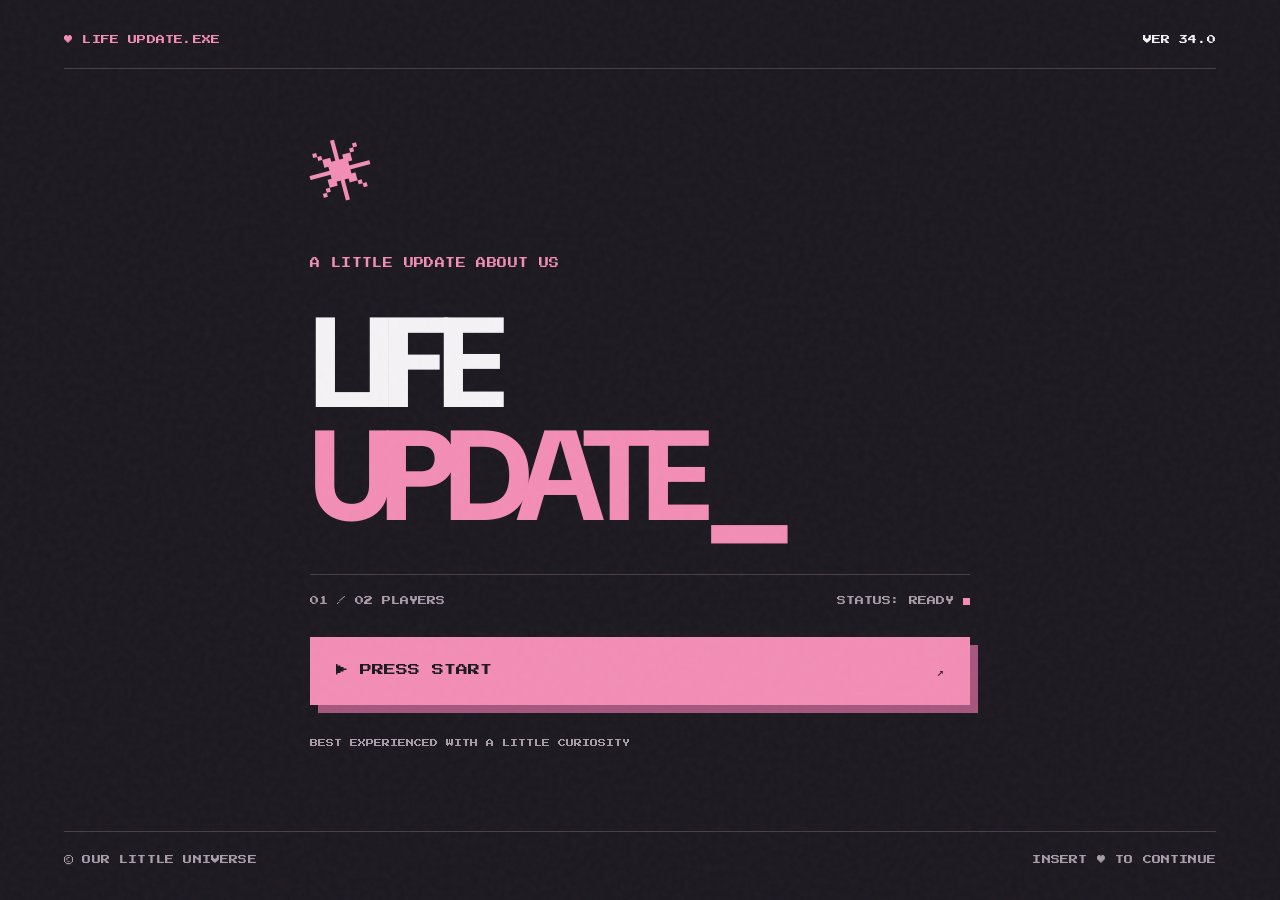
==== commit 70dad27a: "update party" ====
--- a/party/index.html
+++ b/party/index.html
@@ -8,8 +8,8 @@
   <link rel="preconnect" href="https://fonts.googleapis.com">
   <link rel="preconnect" href="https://fonts.gstatic.com" crossorigin>
   <link href="https://fonts.googleapis.com/css2?family=DM+Sans:wght@400;500;600;700;800;900&family=Press+Start+2P&display=swap" rel="stylesheet">
-  <link rel="stylesheet" href="style.css?v=party1">
-  <script src="script.js?v=party1" defer></script>
+  <link rel="stylesheet" href="style.css?v=party24">
+  <script src="script.js?v=party24" defer></script>
 </head>
 <body>
   <div class="noise" aria-hidden="true"></div>
@@ -163,7 +163,7 @@
       <div class="complete-bottom"><span>JOSEPH × HAEUN</span><span>VERSION 34.0 ✓</span></div>
       <div class="chapter-navigation complete-navigation">
         <a href="#release">◀ PREVIOUS</a>
-        <a href="#party">NEXT CHAPTER ▶</a>
+        <a href="#party" id="bonusUnlockButton" class="bonus-unlock-button">▶ UNLOCK BONUS STAGE</a>
       </div>
     </div>
   </div>
@@ -172,22 +172,27 @@
 <section class="complete-section" id="party" aria-label="결혼파티 안내">
   <div class="complete-window">
     <div class="complete-top"><span>♥ LIFE UPDATE.EXE</span><span>BONUS STAGE / PARTY</span></div>
-    <div class="complete-body">
-      <p class="complete-kicker">★ BONUS STAGE UNLOCKED</p>
-      <div class="complete-center">
-        <div class="pixel-ending-heart" aria-hidden="true"></div>
-        <h2>WEDDING<br><span>PARTY!</span></h2>
-        <p class="complete-message">우리의 결혼파티에 초대합니다!</p>
-        <p class="complete-caption">DATE &amp; LOCATION DETAILS COMING SOON</p>
+    <div class="complete-body party-body">
+      <p class="complete-kicker">★ SECRET STAGE FOUND ★</p>
+      <div class="party-content">
+        <div class="party-pixel-heart" aria-hidden="true">♥</div>
+        <h2 class="party-title">WEDDING<br><span>PARTY!</span></h2>
+        <p class="party-message">결혼식은 안 하지만, 파티는 합니다!</p>
+        <div class="party-details">
+          <div><span>DATE</span><strong>2027. 01. 23 (SAT)</strong></div>
+          <div><span>TIME</span><strong>PM 05:00</strong></div>
+          <div><span>AREA</span><strong>문래역 부근</strong></div>
+          <div><span>PLACE</span><strong class="party-soon">COMING SOON</strong></div>
+        </div>
+        <p class="party-invite">격식 없이 편하게, 함께 먹고 마시며 놀아요!</p>
+        <button type="button" class="party-rsvp" disabled title="참석 신청 링크는 추후 연결됩니다">▶ JOIN THE PARTY <small>COMING SOON</small></button>
       </div>
       <div class="complete-bottom"><span>JOSEPH × HAEUN</span><span>PARTY MODE ✓</span></div>
-      <div class="chapter-navigation complete-navigation">
-        <a href="#complete">◀ PREVIOUS</a>
-        <a href="#hero">↩ BACK TO TITLE</a>
-      </div>
+      <div class="chapter-navigation complete-navigation"><a href="#complete">◀ PREVIOUS</a><a href="#hero">↩ BACK TO TITLE</a></div>
     </div>
   </div>
 </section>
+<div id="bonusTransition" class="bonus-transition" aria-hidden="true"><div class="bonus-transition-inner"><span class="bonus-transition-heart">♥</span><span>★ SECRET STAGE ★</span><strong>UNLOCKED!</strong><small>LOADING PARTY MODE...</small></div></div>
 
 </body>
 </html>
--- a/party/style.css
+++ b/party/style.css
@@ -2171,3 +2171,76 @@
 body.chapter-mode[data-chapter="party"] #party { display:flex!important; }
 body.chapter-mode[data-chapter="party"] #party { display:none!important; }
 
+
+
+/* v23 — Desktop-only alignment for intro and hero. Mobile/chapter styles untouched. */
+@media (min-width: 701px) {
+  #intro .intro-center {
+    width: min(100%, 660px);
+    max-width: 660px;
+    margin-left: auto;
+    margin-right: auto;
+    align-items: flex-start;
+  }
+  #intro .intro-title { font-size: clamp(64px, 10vw, 154px); }
+  #intro .intro-info, #intro .game-button { width: 100%; max-width: 660px; }
+  #hero.hero.is-active,
+  body.chapter-mode[data-chapter="hero"] #hero {
+    display: grid !important;
+    grid-template-columns: minmax(0, 1fr);
+    place-items: center !important;
+    justify-items: center !important;
+    align-content: center !important;
+    width: 100%;
+    min-height: 100svh;
+    margin: 0 auto;
+    padding: clamp(18px, 3vw, 40px);
+  }
+  #hero .pixel-window {
+    width: min(100%, 1120px);
+    max-width: 1120px;
+    min-width: 0;
+    margin: 0 auto;
+    justify-self: center;
+  }
+}
+
+/* v24: Party-only bonus stage. Earlier incorrect party visibility overrides are superseded. */
+body.chapter-mode #party {display:none!important}
+body.chapter-mode[data-chapter="party"] #party {display:flex!important;align-items:center;justify-content:center}
+body.chapter-mode[data-chapter="complete"] #party {display:none!important}
+.bonus-unlock-button {animation:bonus-button-pulse 1.5s steps(2,end) infinite;color:#f38eb5!important}
+@keyframes bonus-button-pulse {50%{opacity:.55}}
+.bonus-transition {position:fixed;inset:0;z-index:9999;background:#1d1921;display:none;align-items:center;justify-content:center;text-align:center;padding:24px;pointer-events:none}
+.bonus-transition.is-showing {display:flex;animation:bonus-flash .24s steps(2,end) 2}
+.bonus-transition-inner {display:flex;flex-direction:column;align-items:center;gap:18px;color:#f38eb5;font:clamp(11px,2.3vw,18px)/1.8 var(--pixel,monospace)}
+.bonus-transition-heart {font:64px/1 sans-serif;animation:bonus-pop .65s steps(3,end) infinite alternate}
+.bonus-transition-inner strong {font-size:clamp(22px,5vw,42px);color:#fff}
+.bonus-transition-inner small {font-size:10px;color:#d7b9ca}
+@keyframes bonus-flash {50%{background:#3a263b}}
+@keyframes bonus-pop {to{transform:scale(1.3)}}
+#party .party-body {justify-content:space-between}
+#party .party-content {flex:1;min-height:0;display:flex;flex-direction:column;justify-content:center;align-items:center;text-align:center;gap:clamp(8px,1.4vh,16px);padding:8px 0}
+#party .party-pixel-heart {color:#f38eb5;font-size:clamp(22px,4vh,40px);line-height:1}
+#party .party-title {font-family:var(--pixel,monospace);font-size:clamp(22px,3.7vw,44px);line-height:1.45;margin:0;color:#fff}
+#party .party-title span {color:#f38eb5}
+#party .party-message {font-size:clamp(12px,1.6vw,17px);margin:0;color:#fff}
+#party .party-details {width:min(100%,480px);padding:clamp(12px,2vh,22px);background:#34283b;border:2px solid #a6577e;display:flex;flex-direction:column;gap:9px}
+#party .party-details>div {display:flex;justify-content:space-between;align-items:center;gap:10px;font-size:clamp(11px,1.5vw,15px)}
+#party .party-details span {color:#c9b9c5;font-family:var(--pixel,monospace);font-size:clamp(8px,1vw,11px)}
+#party .party-details strong {color:#fff;text-align:right;font-weight:600}
+#party .party-details .party-soon {color:#f38eb5}
+#party .party-invite {margin:0;font-size:clamp(11px,1.5vw,15px);color:#eadbe5}
+#party .party-rsvp {border:0;background:#f38eb5;color:#1d1921;padding:12px 20px;font-family:var(--pixel,monospace);font-size:clamp(10px,1.2vw,13px);cursor:not-allowed;opacity:.75}
+#party .party-rsvp small {display:block;font:9px/1.7 var(--pixel,monospace);margin-top:4px}
+@media(max-width:600px) {
+ #party .complete-body {padding:20px 18px!important}
+ #party .party-content {gap:clamp(7px,1.3vh,13px)}
+ #party .party-title {font-size:clamp(21px,6vw,30px)}
+ #party .party-details {padding:12px;gap:9px}
+ #party .party-details>div {font-size:12px}
+ #party .party-details span {font-size:8px}
+ #party .party-invite {font-size:12px}
+ #party .party-rsvp {padding:10px 14px}
+}
+@media(prefers-reduced-motion:reduce){.bonus-unlock-button,.bonus-transition-heart{animation:none}}
